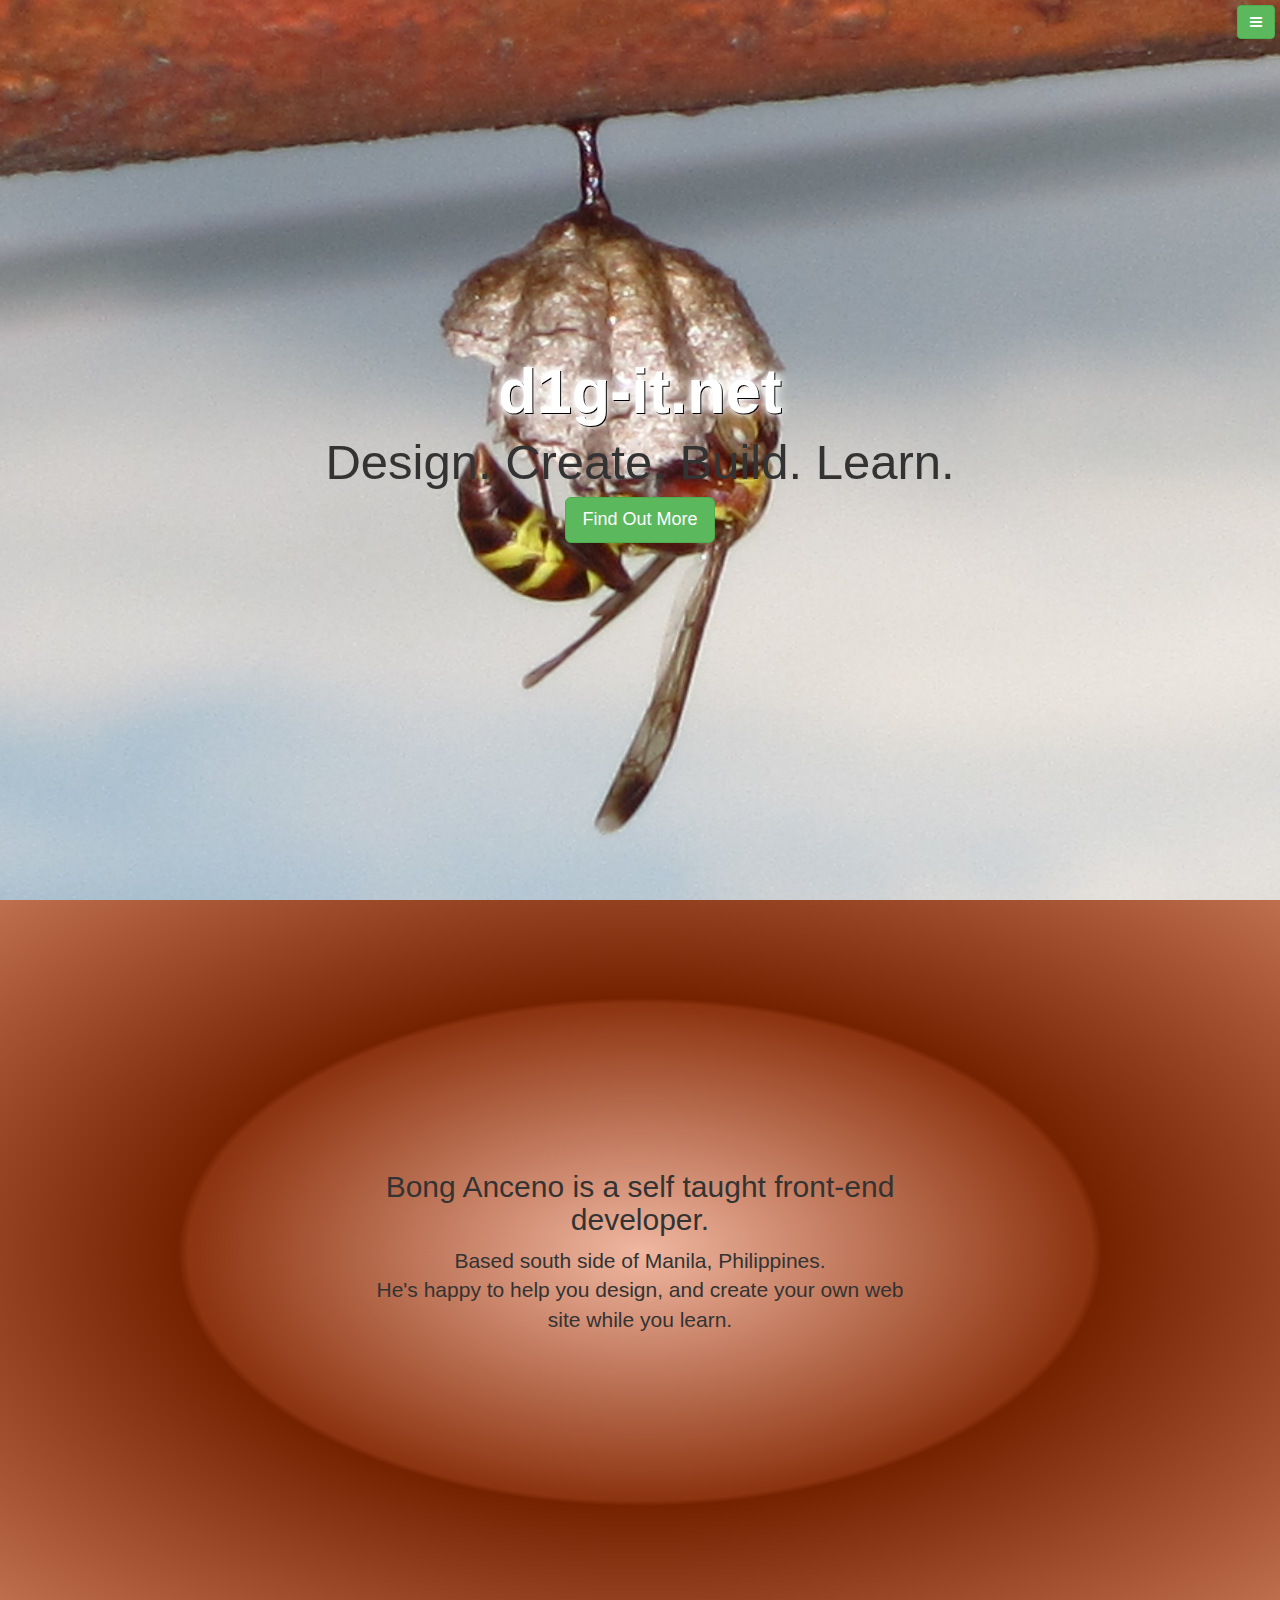
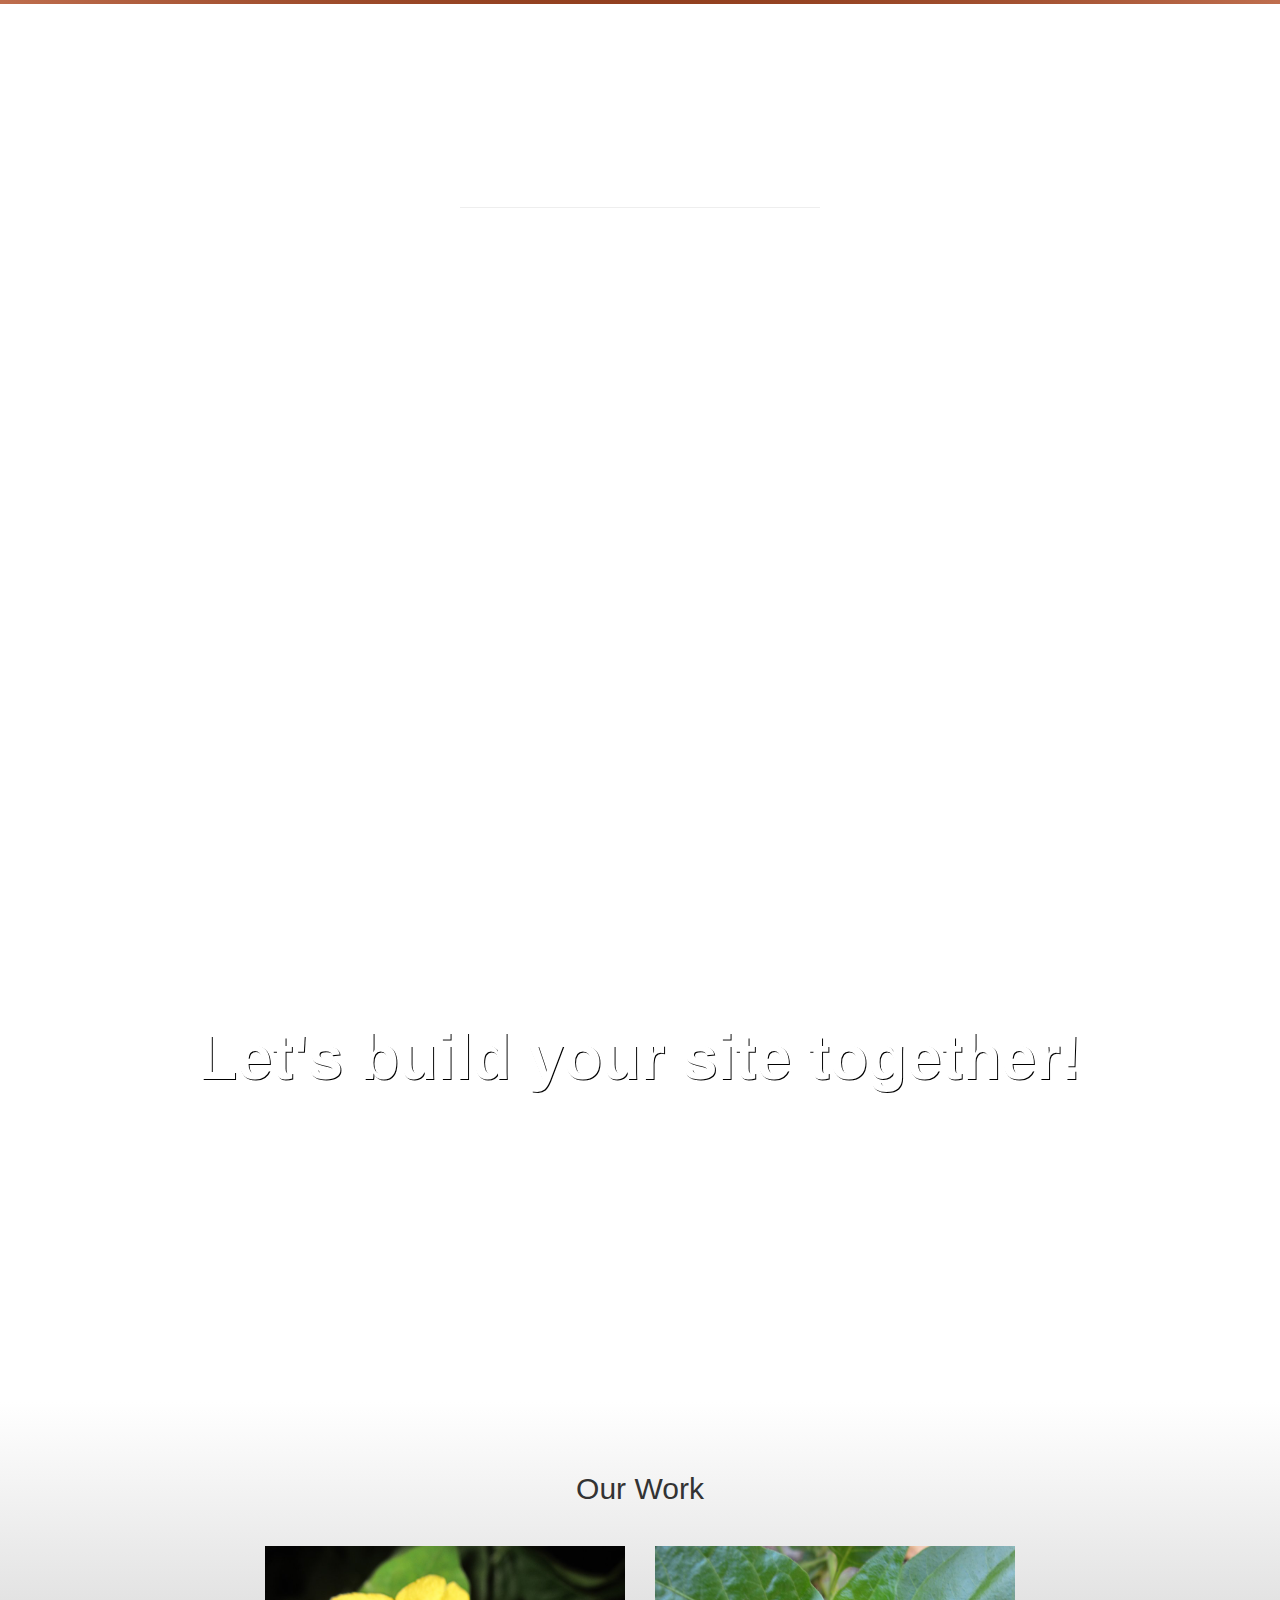
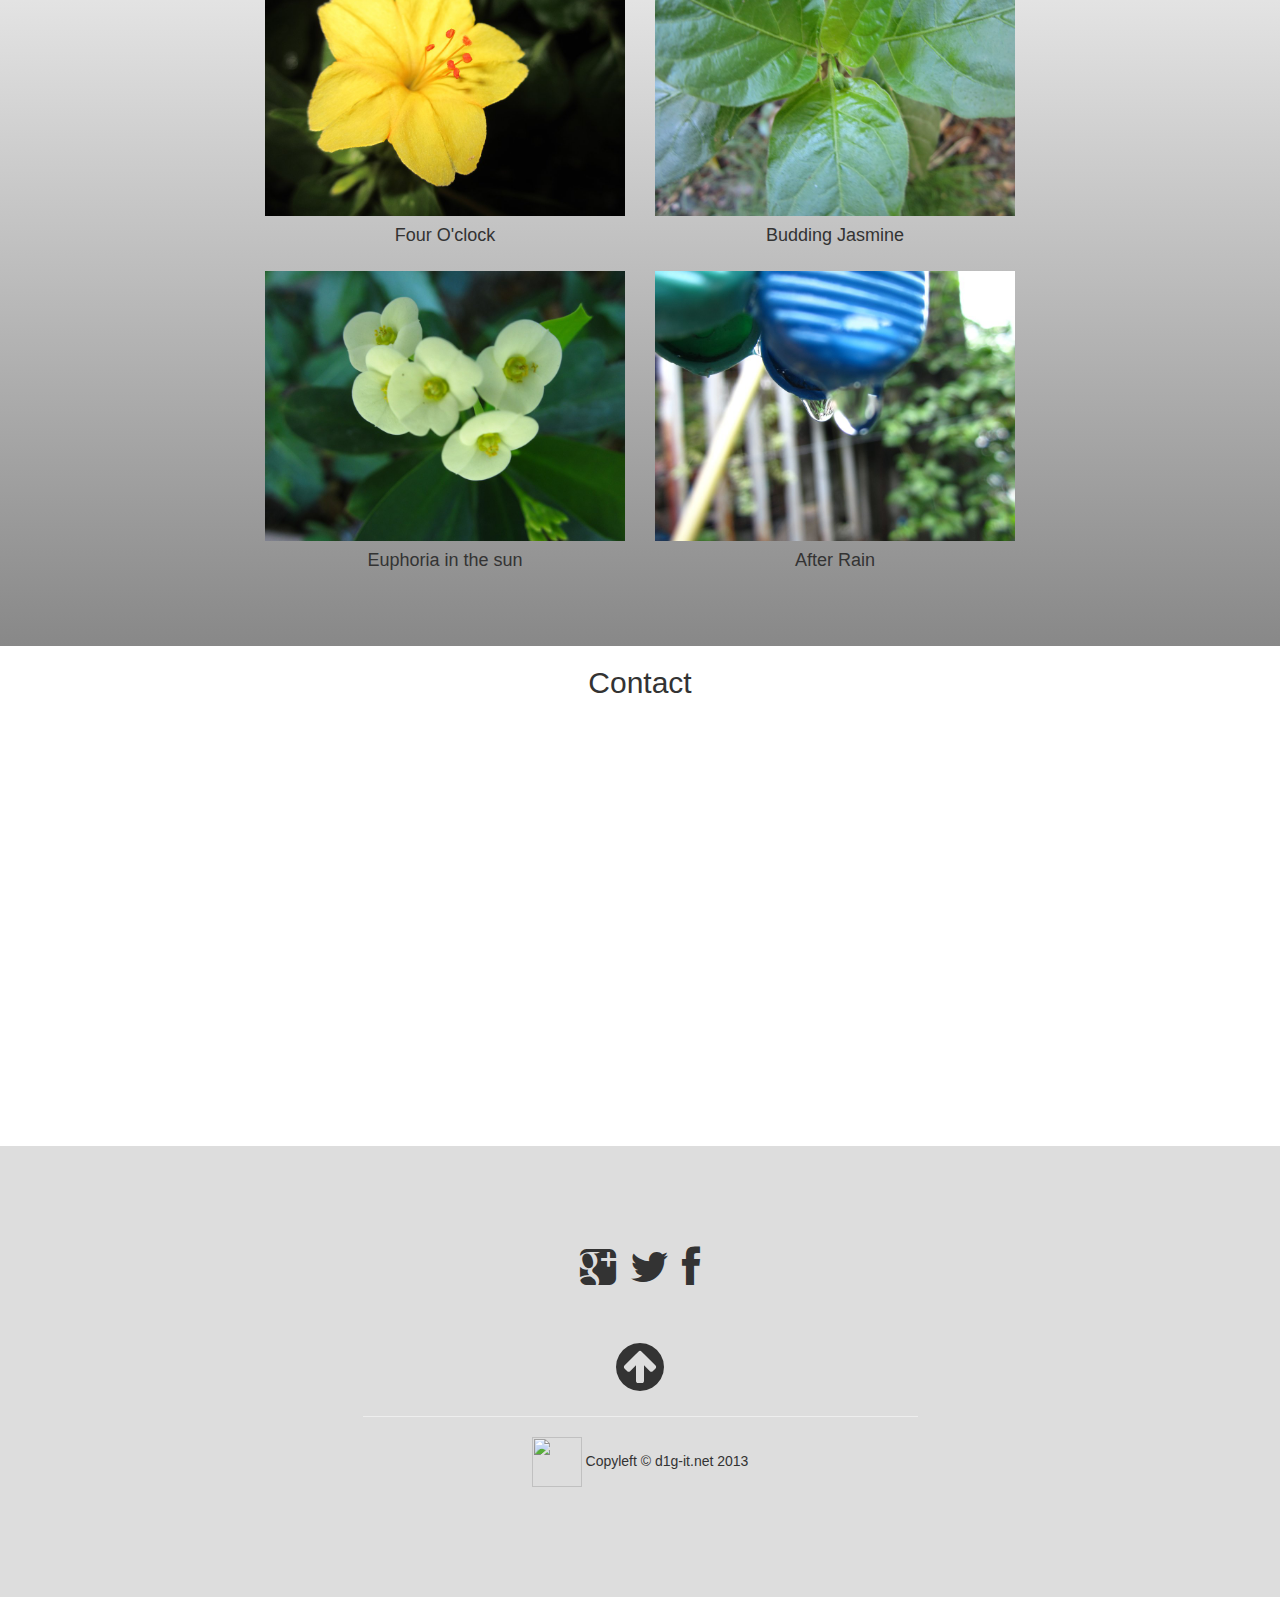
==== index.html @ 8561fbb3 "added file" ====
<!DOCTYPE html>
<html lang="en">
  
  <head>
    <meta charset="utf-8">
    <meta name="viewport" content="width=device-width, initial-scale=1.0">
    <meta name="description" content="A one-page website example">
    <meta name="author" content="Bong A">
    <title>d1g-it.net &#8226; Create your own Website</title>
    <!-- Bootstrap core CSS -->
    <link href="css/bootstrap.css" rel="stylesheet">
    <!-- Add custom CSS here -->
    <link href="css/custom.css" rel="stylesheet">
    <link href="font-awesome/css/font-awesome.min.css" rel="stylesheet">
  </head>
  
  <body>
    <!-- Side Menu -->
    <a id="menu-toggle" href="#" class="btn btn-success btn-md toggle">
      <i class="icon-reorder"></i>
    </a>
    <div id="sidebar-wrapper">
      <ul class="sidebar-nav">
        <a id="menu-close" href="#" class="btn btn-success btn-md pull-right toggle">
          <i class="icon-remove"></i>
        </a>
        <li class="sidebar-brand">
          <a href="index.html">d1g-it</a>
        </li>
        <li>
          <a href="#top">Home</a>
        </li>
        <li>
          <a href="#about">About</a>
        </li>
        <li>
          <a href="#services">Services</a>
        </li>
        <li>
          <a href="#portfolio">Portfolio</a>
        </li>
        <li>
          <a href="#contact">Contact</a>
        </li>
      </ul>
    </div>
    <!-- /Side Menu -->
    <!-- Full Page Image Header Area -->
    <div id="top" class="header">
      <div class="vert-text">
        <h1>d1g-it.net</h1>
        <!--<h2>Welcomes you!!!</h2>-->
        <p>Design. Create. Build. Learn.</p>
        <a href="#about" class="btn btn-success btn-lg">Find Out More</a>
      </div>
    </div>
    <!-- /Full Page Image Header Area -->
    <!-- Intro -->
    <div id="about" class="intro">
      <div class="container">
        <div class="row">
          <div class="col-md-6 col-md-offset-3 text-center">
            <h2>Bong Anceno is a self taught front-end developer.</h2>
            <p class="lead">Based south side of Manila, Philippines.<br>
            He's happy to help you design, and create your own web site while you learn.</p>
          </div>
        </div>
      </div>
    </div>
    <!-- /Intro -->
    <!-- Services -->
    <div id="services" class="services">
      <div class="container">
        <div class="row">
          <div class="col-md-4 col-md-offset-4 text-center">
            <h2>Our Services</h2>
            <hr>
          </div>
        </div>
        <div class="row">
          <div class="col-md-2 col-md-offset-2 text-center">
            <div class="service-item">
              <i class="service-icon icon-fighter-jet"></i>
              <h4>Web Design</h4>
              <p>Sed ut perspiciatis unde omnis iste natus error sit voluptatem accusantium doloremque laudantium, quasi architecto beatae vitae dicta sunt explicabo!</p>
            </div>
          </div>
          <div class="col-md-2 text-center">
            <div class="service-item">
              <i class="service-icon icon-magnet"></i>
              <h4>Graphics Design</h4>
              <p>Nemo enim ipsam voluptatem quia voluptas sit aspernatur aut odit aut fugit, sed quia consequuntur magni dolores eos qui ratione?</p>
            </div>
          </div>
          <div class="col-md-2 text-center">
            <div class="service-item">
              <i class="service-icon icon-shield"></i>
              <h4>HTML, CSS, JavaScript</h4>
              <p>Ut enim ad minima veniam, quis nostrum exercitationem ullam corporis suscipit laboriosam, nisi ut aliquid ex ea commodi consequatur?</p>
            </div>
          </div>
          <div class="col-md-2 text-center">
            <div class="service-item">
              <i class="service-icon icon-pencil"></i>
              <h4>CMS Support</h4>
              <p>At vero eos et accusamus et iusto odio dignissimos ducimus qui blanditiis praesentium voluptatum deleniti atque corrupti occaecati cupiditate non!</p>
            </div>
          </div>
        </div>
      </div>
    </div>
    <!-- /Services -->
    <!-- Callout -->
    <div class="callout">
      <div class="vert-text">
        <h1>Let's build your site together!</h1>
      </div>
    </div>
    <!-- /Callout -->
    <!-- Portfolio -->
    <div id="portfolio" class="portfolio">
      <div class="container">
        <div class="row">
          <div class="col-md-4 col-md-offset-4 text-center">
            <h2>Our Work</h2>
            <hr>
          </div>
        </div>
        <div class="row">
          <div class="col-md-4 col-md-offset-2 text-center">
            <div class="portfolio-item">
              <a href="#">
                <img class="img-portfolio img-responsive" src="img/portfolio-1.jpg">
              </a>
              <h4>Four O'clock</h4>
            </div>
          </div>
          <div class="col-md-4 text-center">
            <div class="portfolio-item">
              <a href="#">
                <img class="img-portfolio img-responsive" src="img/portfolio-2.jpg">
              </a>
              <h4>Budding Jasmine</h4>
            </div>
          </div>
        </div>
        <div class="row">
          <div class="col-md-4 col-md-offset-2 text-center">
            <div class="portfolio-item">
              <a href="#">
                <img class="img-portfolio img-responsive" src="img/portfolio-3.jpg">
              </a>
              <h4>Euphoria in the sun</h4>
            </div>
          </div>
          <div class="col-md-4 text-center">
            <div class="portfolio-item">
              <a href="#">
                <img class="img-portfolio img-responsive" src="img/portfolio-4.jpg">
              </a>
              <h4>After Rain</h4>
            </div>
          </div>
        </div>
      </div>
    </div>
    <!-- /Portfolio -->
    <!-- Call to Action -->
    <!--<div class="call-to-action">
      <div class="container">
        <div class="row">
          <div class="col-md-6 col-md-offset-3 text-center">
            <h3>The buttons below are impossible to resist.</h3>
            <a href="#" class="btn btn-lg btn-default">Click Me!</a>
            <a href="#" class="btn btn-lg btn-primary">Look at Me!</a>
          </div>
        </div>
      </div>
    </div>-->
    <!-- /Call to Action -->
    <!-- Map -->
    <div id="contact" class="map">
      <div class="row">
          <div class="col-md-4 col-md-offset-4 text-center">
            <h2>Contact</h2>
<!--            <hr>-->
          </div>
        </div>
      <iframe width="100%" height="100%" frameborder="0" scrolling="no" marginheight="0" marginwidth="0" src="https://www.google.com/maps?f=q&amp;source=s_q&amp;hl=en&amp;geocode=&amp;q=Deoxynet+Computer+Services,+Gen+Gregorio+Del+Pilar+Street,+Muntinlupa+City,+%D0%A4%D0%B8%D0%BB%D0%B8%D0%BF%D0%BF%D0%B8%D0%BD%D1%8B&amp;aq=0&amp;oq=deoxyn&amp;sll=14.407765,121.042081&amp;sspn=0.049712,0.055189&amp;doflg=ptk&amp;ie=UTF8&amp;hq=Deoxynet+Computer+Services,&amp;hnear=Gen+Gregorio+Del+Pilar+St,+Muntinlupa+City,+Metro+Manila,+Philippines&amp;t=m&amp;cid=581380711940334079&amp;ll=14.40542,121.042256&amp;spn=0.019952,0.027466&amp;z=15&amp;iwloc=A&amp;output=embed"></iframe>
      <br />
      <small>
        <!--<a href="https://www.google.com/maps?f=q&amp;source=embed&amp;hl=en&amp;geocode=&amp;q=Deoxynet+Computer+Services,+Gen+Gregorio+Del+Pilar+Street,+Muntinlupa+City,+%D0%A4%D0%B8%D0%BB%D0%B8%D0%BF%D0%BF%D0%B8%D0%BD%D1%8B&amp;aq=0&amp;oq=deoxyn&amp;sll=14.407765,121.042081&amp;sspn=0.049712,0.055189&amp;doflg=ptk&amp;ie=UTF8&amp;hq=Deoxynet+Computer+Services,&amp;hnear=Gen+Gregorio+Del+Pilar+St,+Muntinlupa+City,+Metro+Manila,+Philippines&amp;t=m&amp;cid=581380711940334079&amp;ll=14.40542,121.042256&amp;spn=0.019952,0.027466&amp;z=15&amp;iwloc=A"></a>-->
      </small>
    </div>
    <!-- /Map -->
    <!-- Footer -->
    <footer>
      <div class="container">
        <div class="row">
          <div class="col-md-6 col-md-offset-3 text-center">
            <ul class="list-inline">
              <li>
                <i class="icon-google-plus-sign scroll icon-3x"></i>
                
              </li>
              <li>
                <i class="icon-twitter scroll icon-3x"></i>
              </li>
              <li>
                <i class="icon-facebook scroll icon-3x"></i>
              </li>
            </ul>
            <div class="top-scroll">
              <a href="#top">
                <i class="icon-circle-arrow-up scroll icon-4x"></i>
              </a>
            </div>
            <hr>
            <p>
              <span id="qr"></span> Copyleft &copy; d1g-it.net 2013</p>
          </div>
        </div>
      </div>
    </footer>
    <!-- /Footer -->
    <!-- Bootstrap core JavaScript -->
    <!-- Placed at the end of the document so the pages load faster -->
    <script src="js/jquery.js"></script>
    <script src="js/bootstrap.js"></script>
    <!-- Custom JavaScript for the Side Menu and Smooth Scrolling - Put in a custom JavaScript file to clean this up -->
    <script>
      $("#menu-close").click(function(e) {
        e.preventDefault();
        $("#sidebar-wrapper").toggleClass("active");
      });
    </script>
    <script>
      $("#menu-toggle").click(function(e) {
        e.preventDefault();
        $("#sidebar-wrapper").toggleClass("active");
      });
    </script>
    <script>
      $(function() {
        $('a[href*=#]:not([href=#])').click(function() {
          if (location.pathname.replace(/^\//, '') == this.pathname.replace(/^\//, '') || location.hostname == this.hostname) {

            var target = $(this.hash);
            target = target.length ? target : $('[name=' + this.hash.slice(1) + ']');
            if (target.length) {
              $('html,body').animate({
                scrollTop: target.offset().top
              }, 1000);
              return false;
            }
          }
        });
      });
    </script>
    <!-- Generate QR Code using Google Chart tools -->
    <script>
      $(function() {
        var current_url = 'http://' + document.domain + window.location.pathname,
          qrData = encodeURIComponent(current_url),
          gChart = 'https://chart.googleapis.com/chart?chs=150x150&cht=qr&choe=UTF-8&chld=L|1&chl=' + qrData;

        $('#qr').html('<img src="' + gChart + '" height="50" width="50" />');
      });
    </script>
  </body>

</html>
---- css/custom.css ----
/* Global Styles */

html,
body {
  height: 100%;
  width: 100%;
}

.vert-text {
  display: table-cell;
  vertical-align: middle;
  text-align: center;
}

.vert-text h1 {
  padding: 0;
  margin: 0;
  font-size: 4.5em;
  font-weight: 700;
  color: #ffffff;
  text-shadow: 1px 1px 0 #000,
               0 0 0.1em white,
               0 0 0.2em white;
}

.vert-text p {
  padding: 0;
  margin: 0;
  font-size: 3.5em;
  font-weight: 500;
}

/* Side Menu */

#sidebar-wrapper {
  /*margin-right: -250px;*/
  margin-right: -200px;
  right: 0;
  /*width: 250px;*/
  width: 200px;
  background: rgba(13, 53, 0, .8);
  /*opacity: .8;*/
  position: fixed;
  height: 100%;
  overflow-y: auto;
  z-index: 1000;
  -webkit-transition: all 0.4s ease 0s;
     -moz-transition: all 0.4s ease 0s;
      -ms-transition: all 0.4s ease 0s;
       -o-transition: all 0.4s ease 0s;
          transition: all 0.4s ease 0s;
}

.sidebar-nav {
  position: absolute;
  top: 0;
  /*width: 250px;*/
  width: 200px;
  list-style: none;
  margin: 0;
  padding: 0;
}

.sidebar-nav li {
  line-height: 40px;
  text-indent: 20px;
}

.sidebar-nav li a {
  color: #5cb85c;
  display: block;
  text-decoration: none;
}

.sidebar-nav li a:hover {
  color: #fff;
  background: rgba(255,255,255,0.2);
  text-decoration: none;
}

.sidebar-nav li a:active,
.sidebar-nav li a:focus {
  text-decoration: none;
}

.sidebar-nav > .sidebar-brand {
  height: 55px;
  line-height: 55px;
  font-size: 18px;
}

.sidebar-nav > .sidebar-brand a {
  color: #999999;
}

.sidebar-nav > .sidebar-brand a:hover {
  color: #fff;
  background: none;
}

#menu-toggle {
  top: 0;
  right: 0;
  position: fixed;
  z-index: 1;
}

#sidebar-wrapper.active {
  /*right: 250px;
  width: 250px;*/
  right: 200px;
  width: 200px;
  -webkit-transition: all 0.4s ease 0s;
     -moz-transition: all 0.4s ease 0s;
      -ms-transition: all 0.4s ease 0s;
       -o-transition: all 0.4s ease 0s;
          transition: all 0.4s ease 0s;
}

.toggle {
  margin: 5px 5px 0 0;
}

/* Full Page Image Header Area */

.header {
  display: table;
  height: 100%;
  width: 100%;
  position: relative;
  background: url(../img/header01.jpg) no-repeat center center fixed; 
  -webkit-background-size: cover;
     -moz-background-size: cover;
       -o-background-size: cover;
          background-size: cover;
}

/* Intro */

.intro {
  padding: 250px 0;
  /*background: url(../img/bg.jpg) no-repeat center center fixed; */
 background: radial-gradient(ellipse at center, #f0b7a1 0%,#8c3310 50%,#752201 51%,#bf6e4e 100%);
  -webkit-background-size: cover;
     -moz-background-size: cover;
       -o-background-size: cover;
          background-size: cover;
}

/* Services */

.services {
  padding: 130px 0;
  color: #ffffff;
  background: url(../img/bg.jpg) no-repeat center center fixed; 
  -webkit-background-size: cover;
     -moz-background-size: cover;
       -o-background-size: cover;
          background-size: cover;
}

.service-item {
  margin-bottom: 15px;
}

i.service-icon {
  border: 3px solid #ffffff;
  border-radius: 50%;
  display: inline-block;
  font-size: 56px;
  width: 140px;
  height: 140px;
  line-height: 136px;
  vertical-align: middle; 
  text-align: center;
}

/* Callout */

.callout {
  padding: 310px 0;
  color: #ffffff;
  display: table;
  height: 400px;
  /*height: 100%*/
  width: 100%;
  background: url(../img/callout.jpg) no-repeat center center fixed; 
  -webkit-background-size: cover;
  -moz-background-size: cover;
  -o-background-size: cover;
  background-size: cover;
}

  /* Portfolio */

.portfolio {
  padding: 50px 0;
  background: linear-gradient(180deg, #fff, #888);
}

.portfolio-item {
  margin-bottom: 25px;
}

.img-portfolio {
  margin: 0 auto;
}


/* Call to Action */

.call-to-action {
  color: #ffffff;
  background: #0a5175;
  padding: 50px 0;
}

.call-to-action .btn {
  margin: 10px;
}

/* Map */

.map {
  height: 500px;
}

/* Footer */

footer {
  padding: 100px 0;
  background: #ddd;
}

.top-scroll {
  margin-top: 50px;
}

.top-scroll a {
  text-decoration: none;
  color: inherit;
}

i.scroll {
  color: #333333;
}

i.scroll:hover {
  color: #5cb85c;
}
/* Responsive */

@media (max-width: 768px) {
	
  .header {
	background: url(../img/header01.jpg) no-repeat center center scroll; 
  }
  
  .intro {
  background: radial-gradient(ellipse at center, #f0b7a1 0%,#8c3310 50%,#752201 51%,#bf6e4e 100%);
  }
  
  .vert-text p {
    font-size: 2.5em;
  }

  .callout {
	background: url(../img/callout.jpg) no-repeat center center fixed; 
  }

  .map {
	height: 75%;
  }

}
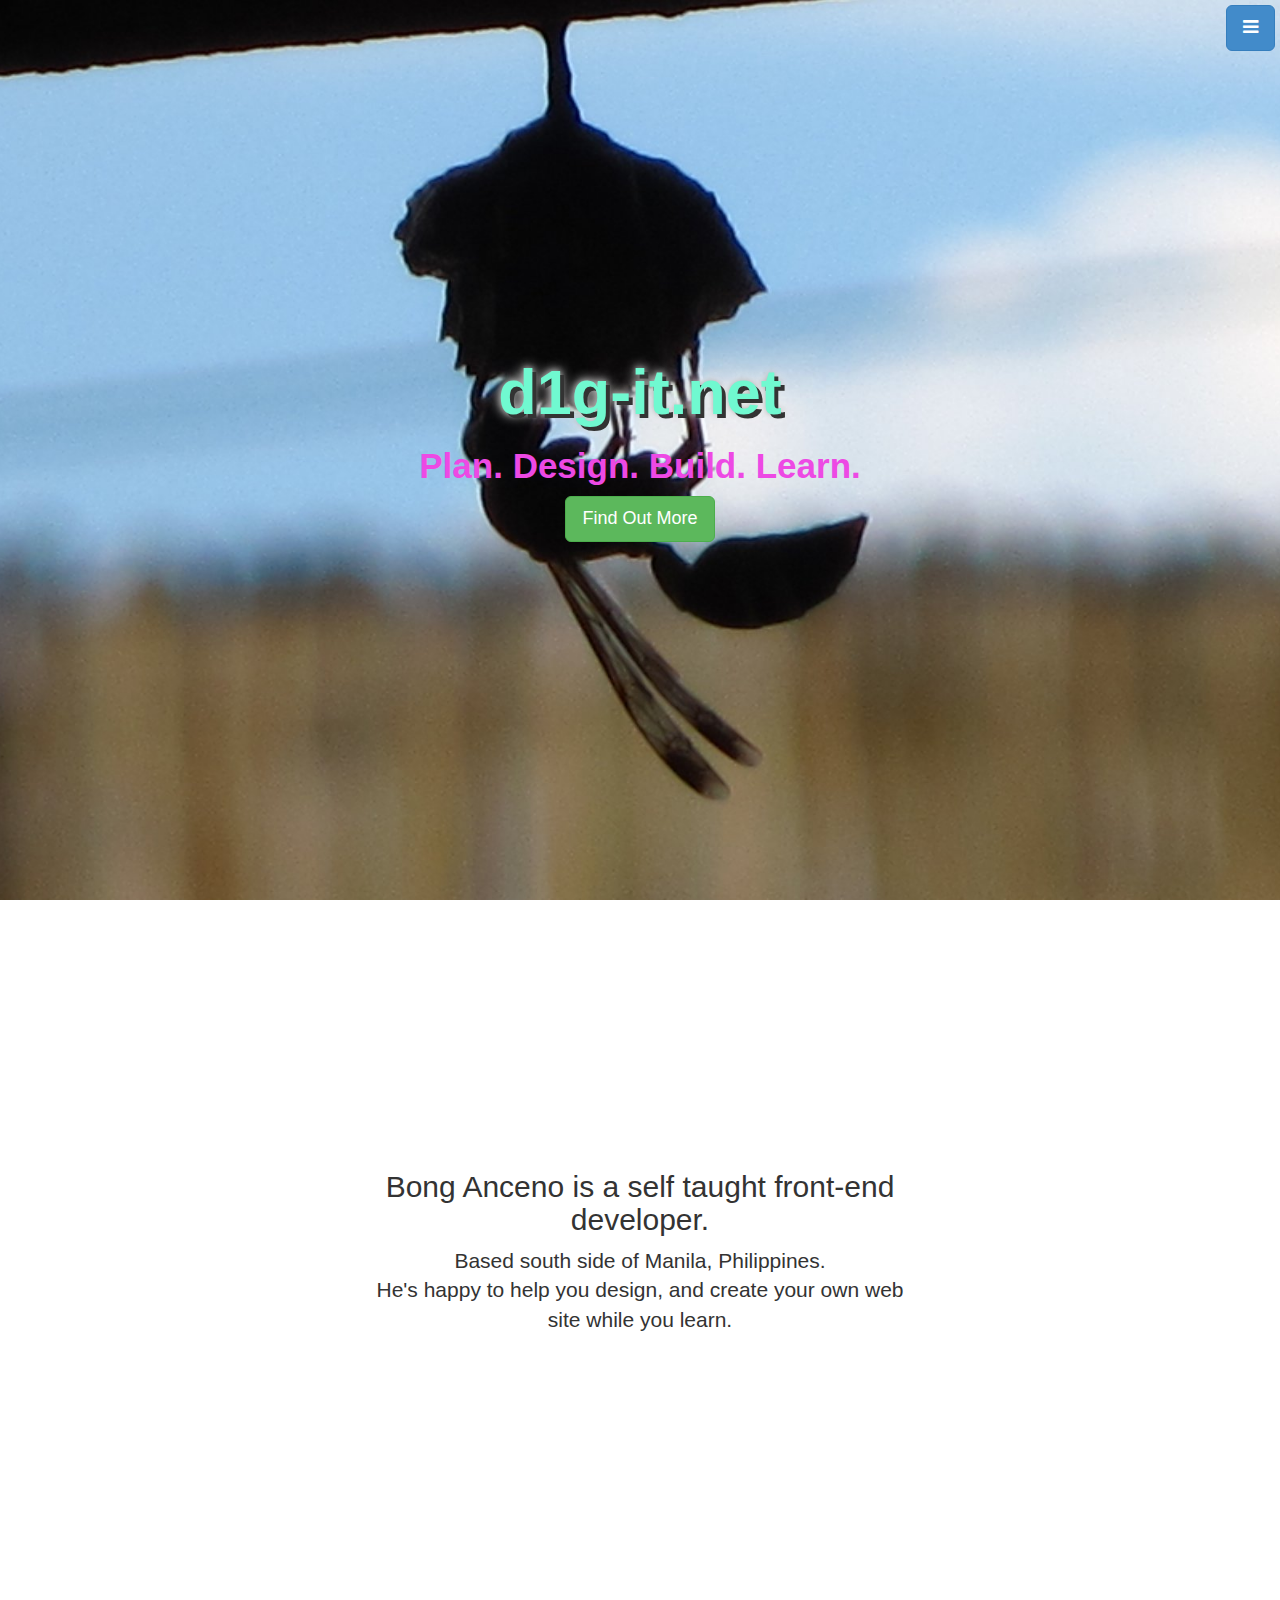
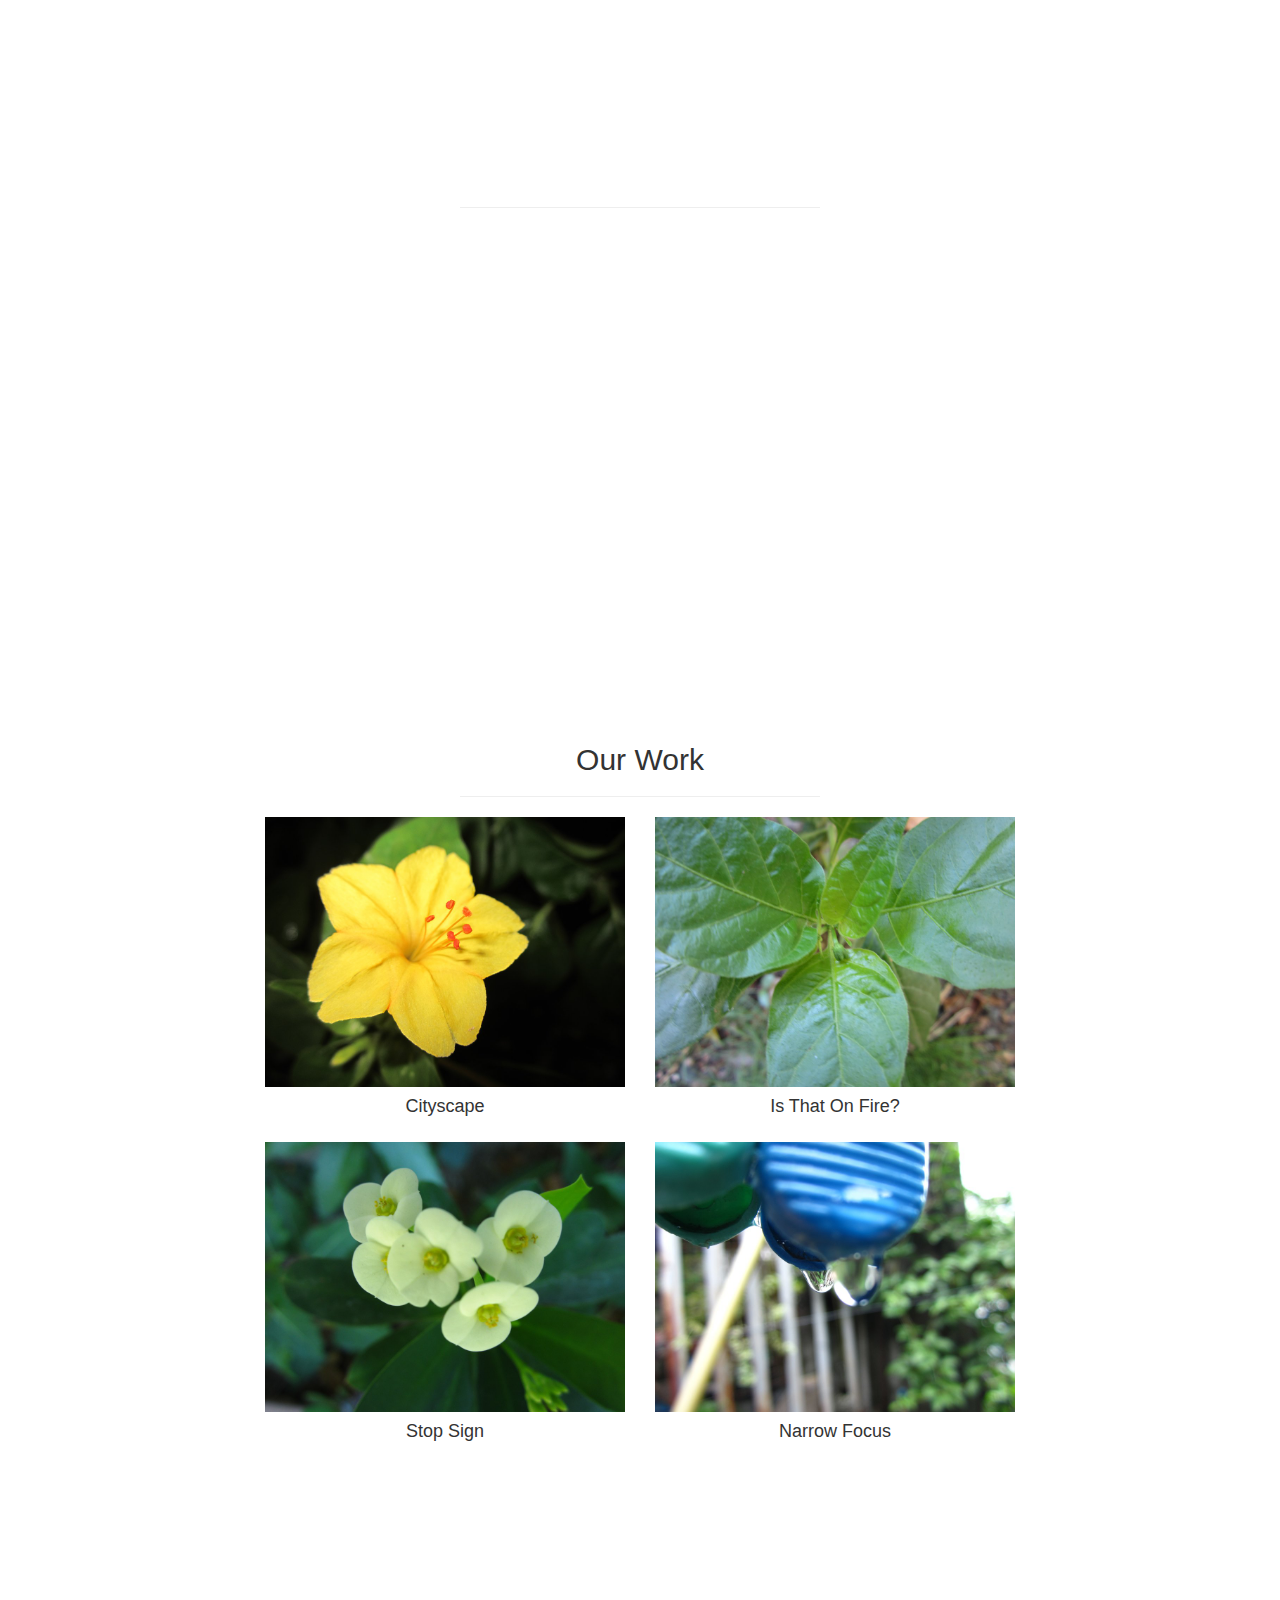
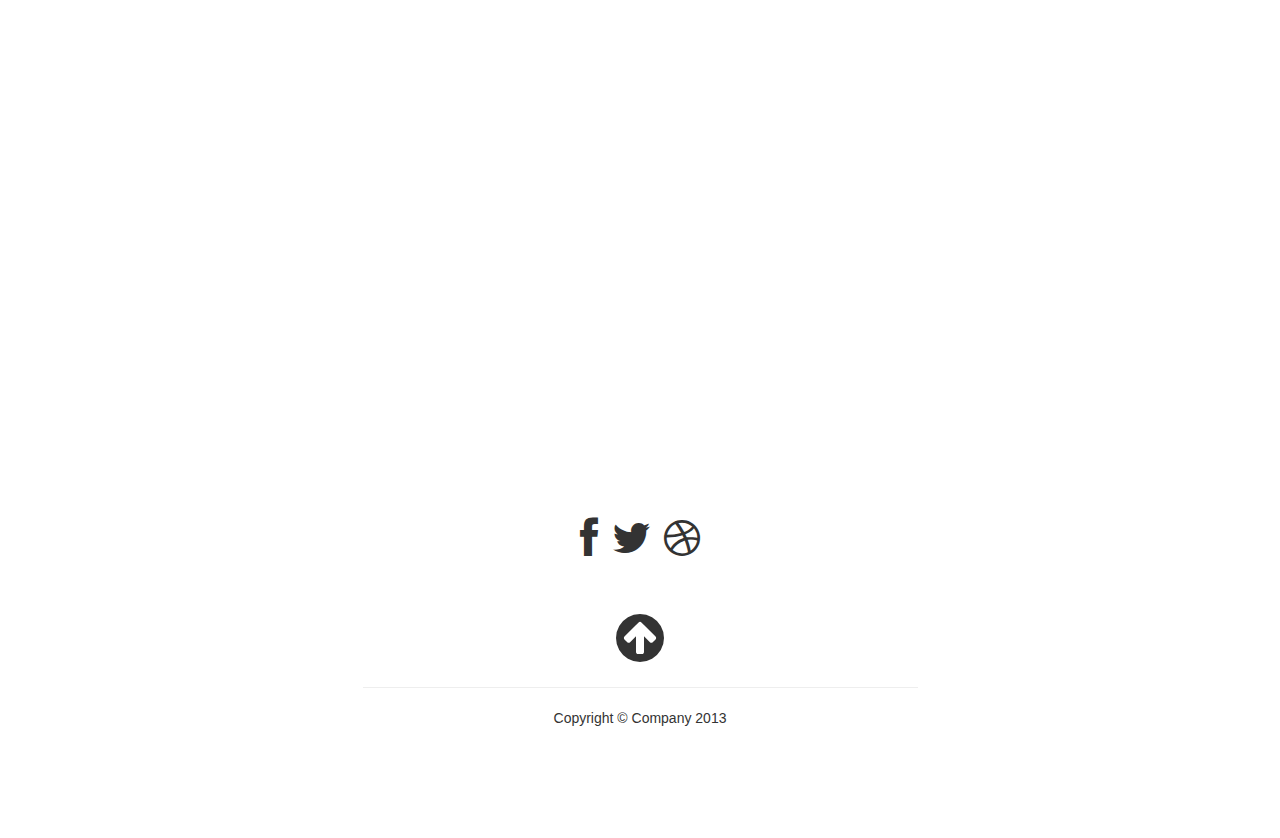
==== commit a2669d99: "added style.css" ====
--- a/index.html
+++ b/index.html
@@ -4,28 +4,28 @@
   <head>
     <meta charset="utf-8">
     <meta name="viewport" content="width=device-width, initial-scale=1.0">
-    <meta name="description" content="A one-page website example">
-    <meta name="author" content="Bong A">
-    <title>d1g-it.net &#8226; Create your own Website</title>
+    <meta name="description" content="">
+    <meta name="author" content="">
+    <title>d1g-it.net &#9679; Build your own website.</title>
     <!-- Bootstrap core CSS -->
     <link href="css/bootstrap.css" rel="stylesheet">
     <!-- Add custom CSS here -->
-    <link href="css/custom.css" rel="stylesheet">
+    <link href="css/style.css" rel="stylesheet">
     <link href="font-awesome/css/font-awesome.min.css" rel="stylesheet">
   </head>
   
   <body>
     <!-- Side Menu -->
-    <a id="menu-toggle" href="#" class="btn btn-success btn-md toggle">
+    <a id="menu-toggle" href="#" class="btn btn-primary btn-lg toggle">
       <i class="icon-reorder"></i>
     </a>
     <div id="sidebar-wrapper">
       <ul class="sidebar-nav">
-        <a id="menu-close" href="#" class="btn btn-success btn-md pull-right toggle">
+        <a id="menu-close" href="#" class="btn btn-default btn-lg pull-right toggle">
           <i class="icon-remove"></i>
         </a>
         <li class="sidebar-brand">
-          <a href="index.html">d1g-it</a>
+          <a href="http://d1g-it.com">d1g-it.net</a>
         </li>
         <li>
           <a href="#top">Home</a>
@@ -49,8 +49,9 @@
     <div id="top" class="header">
       <div class="vert-text">
         <h1>d1g-it.net</h1>
-        <!--<h2>Welcomes you!!!</h2>-->
-        <p>Design. Create. Build. Learn.</p>
+        <h2>
+          <strong>Plan. Design. Build. Learn.</strong>
+        </h2>
         <a href="#about" class="btn btn-success btn-lg">Find Out More</a>
       </div>
     </div>
@@ -61,8 +62,8 @@
         <div class="row">
           <div class="col-md-6 col-md-offset-3 text-center">
             <h2>Bong Anceno is a self taught front-end developer.</h2>
-            <p class="lead">Based south side of Manila, Philippines.<br>
-            He's happy to help you design, and create your own web site while you learn.</p>
+            <p class="lead">Based south side of Manila, Philippines.
+              <br>He's happy to help you design, and create your own web site while you learn.</p>
           </div>
         </div>
       </div>
@@ -80,30 +81,30 @@
         <div class="row">
           <div class="col-md-2 col-md-offset-2 text-center">
             <div class="service-item">
-              <i class="service-icon icon-fighter-jet"></i>
-              <h4>Web Design</h4>
-              <p>Sed ut perspiciatis unde omnis iste natus error sit voluptatem accusantium doloremque laudantium, quasi architecto beatae vitae dicta sunt explicabo!</p>
+              <i class="service-icon icon-rocket"></i>
+              <h4>Spacecraft Repair</h4>
+              <p>Did your navigation system shut down in the middle of that asteroid field? We can repair any dings and scrapes to your spacecraft!</p>
             </div>
           </div>
           <div class="col-md-2 text-center">
             <div class="service-item">
               <i class="service-icon icon-magnet"></i>
-              <h4>Graphics Design</h4>
-              <p>Nemo enim ipsam voluptatem quia voluptas sit aspernatur aut odit aut fugit, sed quia consequuntur magni dolores eos qui ratione?</p>
+              <h4>Problem Solving</h4>
+              <p>Need to know how magnets work? Our problem solving solutions team can help you identify problems and conduct exploratory research.</p>
             </div>
           </div>
           <div class="col-md-2 text-center">
             <div class="service-item">
               <i class="service-icon icon-shield"></i>
-              <h4>HTML, CSS, JavaScript</h4>
-              <p>Ut enim ad minima veniam, quis nostrum exercitationem ullam corporis suscipit laboriosam, nisi ut aliquid ex ea commodi consequatur?</p>
+              <h4>Blacksmithing</h4>
+              <p>Planning a time travel trip to the middle ages? Preserve the space time continuum by blending in with period accurate armor and weapons.</p>
             </div>
           </div>
           <div class="col-md-2 text-center">
             <div class="service-item">
               <i class="service-icon icon-pencil"></i>
-              <h4>CMS Support</h4>
-              <p>At vero eos et accusamus et iusto odio dignissimos ducimus qui blanditiis praesentium voluptatum deleniti atque corrupti occaecati cupiditate non!</p>
+              <h4>Pencil Sharpening</h4>
+              <p>We've been voted the best pencil sharpening service for 10 consecutive years. If you have a pencil that feels dull, we'll get it sharp!</p>
             </div>
           </div>
         </div>
@@ -111,11 +112,11 @@
     </div>
     <!-- /Services -->
     <!-- Callout -->
-    <div class="callout">
+    <!-- <div class="callout">
       <div class="vert-text">
-        <h1>Let's build your site together!</h1>
-      </div>
-    </div>
+        <h1>A Dramatic Text Area</h1>
+      </div>
+    </div>-->
     <!-- /Callout -->
     <!-- Portfolio -->
     <div id="portfolio" class="portfolio">
@@ -132,7 +133,7 @@
               <a href="#">
                 <img class="img-portfolio img-responsive" src="img/portfolio-1.jpg">
               </a>
-              <h4>Four O'clock</h4>
+              <h4>Cityscape</h4>
             </div>
           </div>
           <div class="col-md-4 text-center">
@@ -140,7 +141,7 @@
               <a href="#">
                 <img class="img-portfolio img-responsive" src="img/portfolio-2.jpg">
               </a>
-              <h4>Budding Jasmine</h4>
+              <h4>Is That On Fire?</h4>
             </div>
           </div>
         </div>
@@ -150,7 +151,7 @@
               <a href="#">
                 <img class="img-portfolio img-responsive" src="img/portfolio-3.jpg">
               </a>
-              <h4>Euphoria in the sun</h4>
+              <h4>Stop Sign</h4>
             </div>
           </div>
           <div class="col-md-4 text-center">
@@ -158,7 +159,7 @@
               <a href="#">
                 <img class="img-portfolio img-responsive" src="img/portfolio-4.jpg">
               </a>
-              <h4>After Rain</h4>
+              <h4>Narrow Focus</h4>
             </div>
           </div>
         </div>
@@ -180,17 +181,7 @@
     <!-- /Call to Action -->
     <!-- Map -->
     <div id="contact" class="map">
-      <div class="row">
-          <div class="col-md-4 col-md-offset-4 text-center">
-            <h2>Contact</h2>
-<!--            <hr>-->
-          </div>
-        </div>
       <iframe width="100%" height="100%" frameborder="0" scrolling="no" marginheight="0" marginwidth="0" src="https://www.google.com/maps?f=q&amp;source=s_q&amp;hl=en&amp;geocode=&amp;q=Deoxynet+Computer+Services,+Gen+Gregorio+Del+Pilar+Street,+Muntinlupa+City,+%D0%A4%D0%B8%D0%BB%D0%B8%D0%BF%D0%BF%D0%B8%D0%BD%D1%8B&amp;aq=0&amp;oq=deoxyn&amp;sll=14.407765,121.042081&amp;sspn=0.049712,0.055189&amp;doflg=ptk&amp;ie=UTF8&amp;hq=Deoxynet+Computer+Services,&amp;hnear=Gen+Gregorio+Del+Pilar+St,+Muntinlupa+City,+Metro+Manila,+Philippines&amp;t=m&amp;cid=581380711940334079&amp;ll=14.40542,121.042256&amp;spn=0.019952,0.027466&amp;z=15&amp;iwloc=A&amp;output=embed"></iframe>
-      <br />
-      <small>
-        <!--<a href="https://www.google.com/maps?f=q&amp;source=embed&amp;hl=en&amp;geocode=&amp;q=Deoxynet+Computer+Services,+Gen+Gregorio+Del+Pilar+Street,+Muntinlupa+City,+%D0%A4%D0%B8%D0%BB%D0%B8%D0%BF%D0%BF%D0%B8%D0%BD%D1%8B&amp;aq=0&amp;oq=deoxyn&amp;sll=14.407765,121.042081&amp;sspn=0.049712,0.055189&amp;doflg=ptk&amp;ie=UTF8&amp;hq=Deoxynet+Computer+Services,&amp;hnear=Gen+Gregorio+Del+Pilar+St,+Muntinlupa+City,+Metro+Manila,+Philippines&amp;t=m&amp;cid=581380711940334079&amp;ll=14.40542,121.042256&amp;spn=0.019952,0.027466&amp;z=15&amp;iwloc=A"></a>-->
-      </small>
     </div>
     <!-- /Map -->
     <!-- Footer -->
@@ -200,14 +191,13 @@
           <div class="col-md-6 col-md-offset-3 text-center">
             <ul class="list-inline">
               <li>
-                <i class="icon-google-plus-sign scroll icon-3x"></i>
-                
+                <i class="icon-facebook icon-3x"></i>
               </li>
               <li>
-                <i class="icon-twitter scroll icon-3x"></i>
+                <i class="icon-twitter icon-3x"></i>
               </li>
               <li>
-                <i class="icon-facebook scroll icon-3x"></i>
+                <i class="icon-dribbble icon-3x"></i>
               </li>
             </ul>
             <div class="top-scroll">
@@ -216,8 +206,7 @@
               </a>
             </div>
             <hr>
-            <p>
-              <span id="qr"></span> Copyleft &copy; d1g-it.net 2013</p>
+            <p>Copyright &copy; Company 2013</p>
           </div>
         </div>
       </div>
@@ -257,16 +246,6 @@
         });
       });
     </script>
-    <!-- Generate QR Code using Google Chart tools -->
-    <script>
-      $(function() {
-        var current_url = 'http://' + document.domain + window.location.pathname,
-          qrData = encodeURIComponent(current_url),
-          gChart = 'https://chart.googleapis.com/chart?chs=150x150&cht=qr&choe=UTF-8&chld=L|1&chl=' + qrData;
-
-        $('#qr').html('<img src="' + gChart + '" height="50" width="50" />');
-      });
-    </script>
   </body>
 
 </html>--- a/css/style.css
+++ b/css/style.css
@@ -0,0 +1,250 @@
+/* Global Styles */
+
+html,
+body {
+  height: 100%;
+  width: 100%;
+}
+
+.vert-text {
+  display: table-cell;
+  vertical-align: middle;
+  text-align: center;
+}
+
+.vert-text h1 {
+  padding: 0;
+  margin: 0;
+  font-size: 4.5em;
+  font-weight: 700;
+  color: #70f9d0;
+  text-shadow: 4px 4px 0 #333,
+               0 0 0.1em #aaa,
+               0 0 0.2em #fff;
+}
+.vert-text h2 {
+  font-size: 2.5em;
+  font-weight: 700;
+  color: #ed49e4;
+}
+
+
+/* Side Menu */
+
+#sidebar-wrapper {
+  margin-right: -250px;
+  right: 0;
+  width: 250px;
+  background: #000;
+  position: fixed;
+  height: 100%;
+  overflow-y: auto;
+  z-index: 1000;
+  -webkit-transition: all 0.4s ease 0s;
+  -moz-transition: all 0.4s ease 0s;
+  -ms-transition: all 0.4s ease 0s;
+  -o-transition: all 0.4s ease 0s;
+  transition: all 0.4s ease 0s;
+}
+
+.sidebar-nav {
+  position: absolute;
+  top: 0;
+  width: 250px;
+  list-style: none;
+  margin: 0;
+  padding: 0;
+}
+
+.sidebar-nav li {
+  line-height: 40px;
+  text-indent: 20px;
+}
+
+.sidebar-nav li a {
+  color: #999999;
+  display: block;
+  text-decoration: none;
+}
+
+.sidebar-nav li a:hover {
+  color: #fff;
+  background: rgba(255,255,255,0.2);
+  text-decoration: none;
+}
+
+.sidebar-nav li a:active,
+.sidebar-nav li a:focus {
+  text-decoration: none;
+}
+
+.sidebar-nav > .sidebar-brand {
+  height: 55px;
+  line-height: 55px;
+  font-size: 18px;
+}
+
+.sidebar-nav > .sidebar-brand a {
+  color: #999999;
+}
+
+.sidebar-nav > .sidebar-brand a:hover {
+  color: #fff;
+  background: none;
+}
+
+#menu-toggle {
+  top: 0;
+  right: 0;
+  position: fixed;
+  z-index: 1;
+}
+
+#sidebar-wrapper.active {
+  right: 250px;
+  width: 250px;
+  -webkit-transition: all 0.4s ease 0s;
+  -moz-transition: all 0.4s ease 0s;
+  -ms-transition: all 0.4s ease 0s;
+  -o-transition: all 0.4s ease 0s;
+  transition: all 0.4s ease 0s;
+}
+
+.toggle {
+  margin: 5px 5px 0 0;
+}
+
+/* Full Page Image Header Area */
+
+.header {
+  display: table;
+  height: 100%;
+  width: 100%;
+  position: relative;
+  background: url(../img/bg.jpg) no-repeat center center fixed; 
+  -webkit-background-size: cover;
+  -moz-background-size: cover;
+  -o-background-size: cover;
+  background-size: cover;
+}
+
+/* Intro */
+
+.intro {
+  padding: 250px 0;
+}
+
+/* Services */
+
+.services {
+  color: #ffffff;
+  padding: 130px 0;
+  background: url(../img/header01.jpg) no-repeat center center fixed; 
+  -webkit-background-size: cover;
+     -moz-background-size: cover;
+       -o-background-size: cover;
+          background-size: cover;
+}
+
+.service-item {
+  margin-bottom: 15px;
+}
+
+i.service-icon {
+  border: 3px solid #ffffff;
+  border-radius: 50%;
+  display: inline-block;
+  font-size: 56px;
+  width: 140px;
+  height: 140px;
+  line-height: 136px;
+  vertical-align: middle; 
+  text-align: center;
+}
+
+/* Callout */
+
+.callout {
+  color: #ffffff;
+  display: table;
+  height: 400px;
+  width: 100%;
+  background: url(../img/callout.jpg) no-repeat center center fixed; 
+  -webkit-background-size: cover;
+  -moz-background-size: cover;
+  -o-background-size: cover;
+  background-size: cover;
+}
+
+/* Portfolio */
+
+.portfolio {
+  padding: 50px 0;
+}
+
+.portfolio-item {
+  margin-bottom: 25px;
+}
+
+.img-portfolio {
+  margin: 0 auto;
+}
+
+
+/* Call to Action */
+
+.call-to-action {
+  color: #ffffff;
+  background: #0a5175;
+  padding: 50px 0;
+}
+
+.call-to-action .btn {
+  margin: 10px;
+}
+
+/* Map */
+
+.map {
+  height: 500px;
+}
+
+/* Footer */
+
+footer {
+  padding: 100px 0;
+}
+
+.top-scroll {
+  margin-top: 50px;
+}
+
+.top-scroll a {
+  text-decoration: none;
+  color: inherit;
+}
+
+i.scroll {
+  color: #333333;
+}
+
+i.scroll:hover {
+  color: #0a5175;
+}
+/* Responsive */
+
+@media (max-width: 768px) {
+	
+  .header {
+	background: url(../img/bg.jpg) no-repeat center center scroll; 
+  }
+
+  .callout {
+	background: url(../img/callout.jpg) no-repeat center center scroll; 
+  }
+
+  .map {
+	height: 75%;
+  }
+
+}
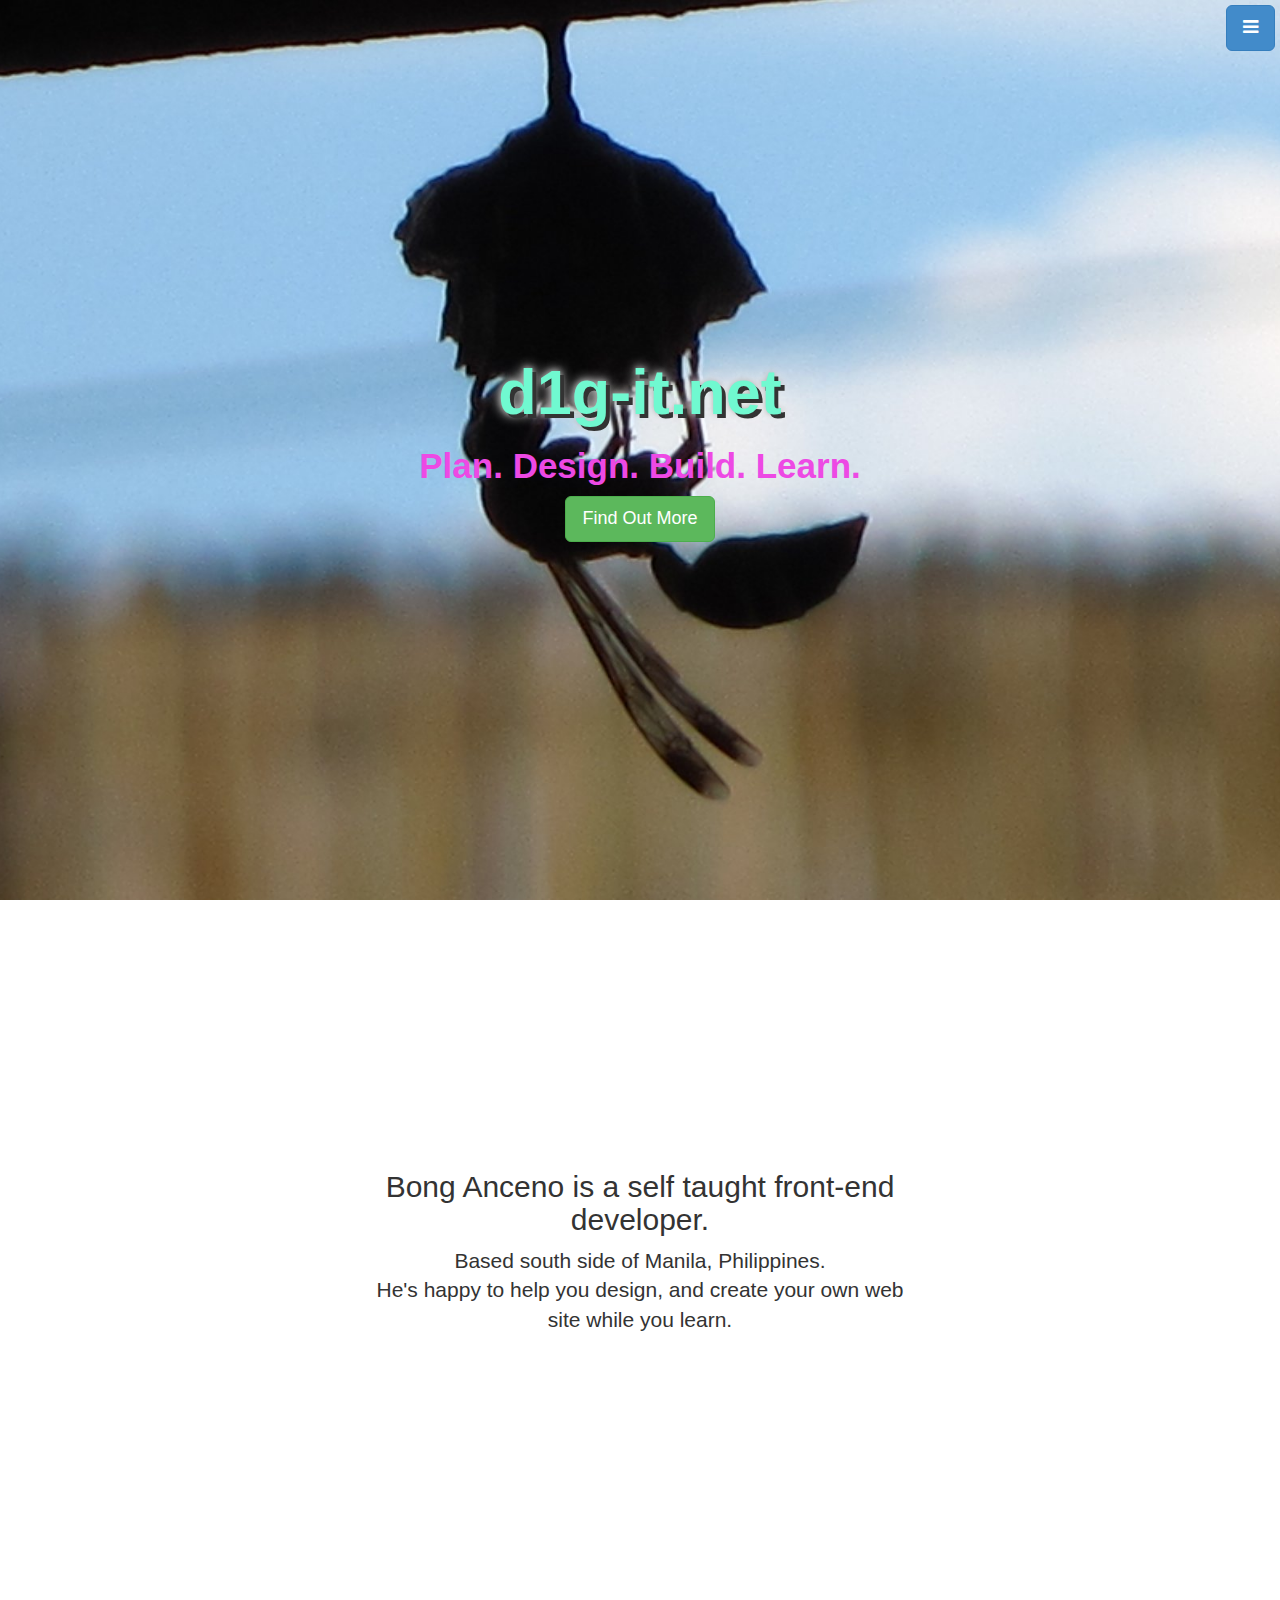
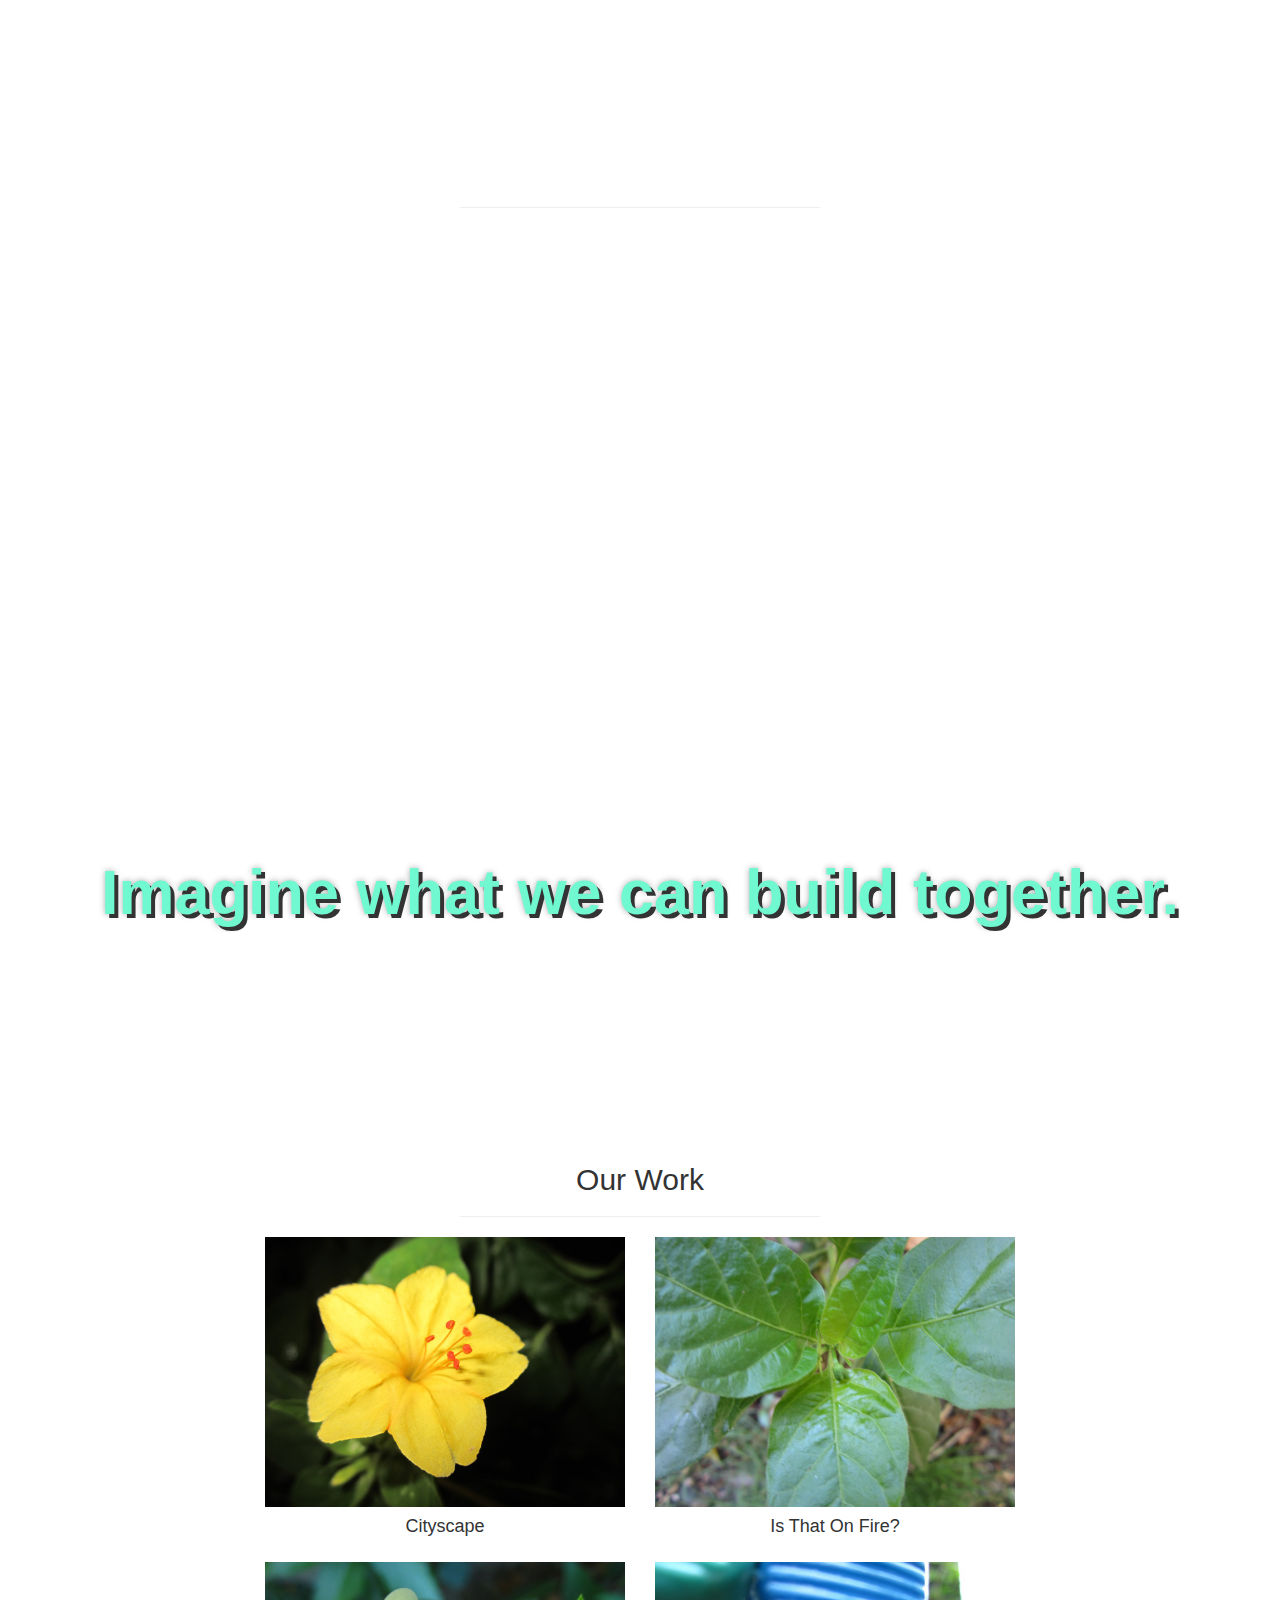
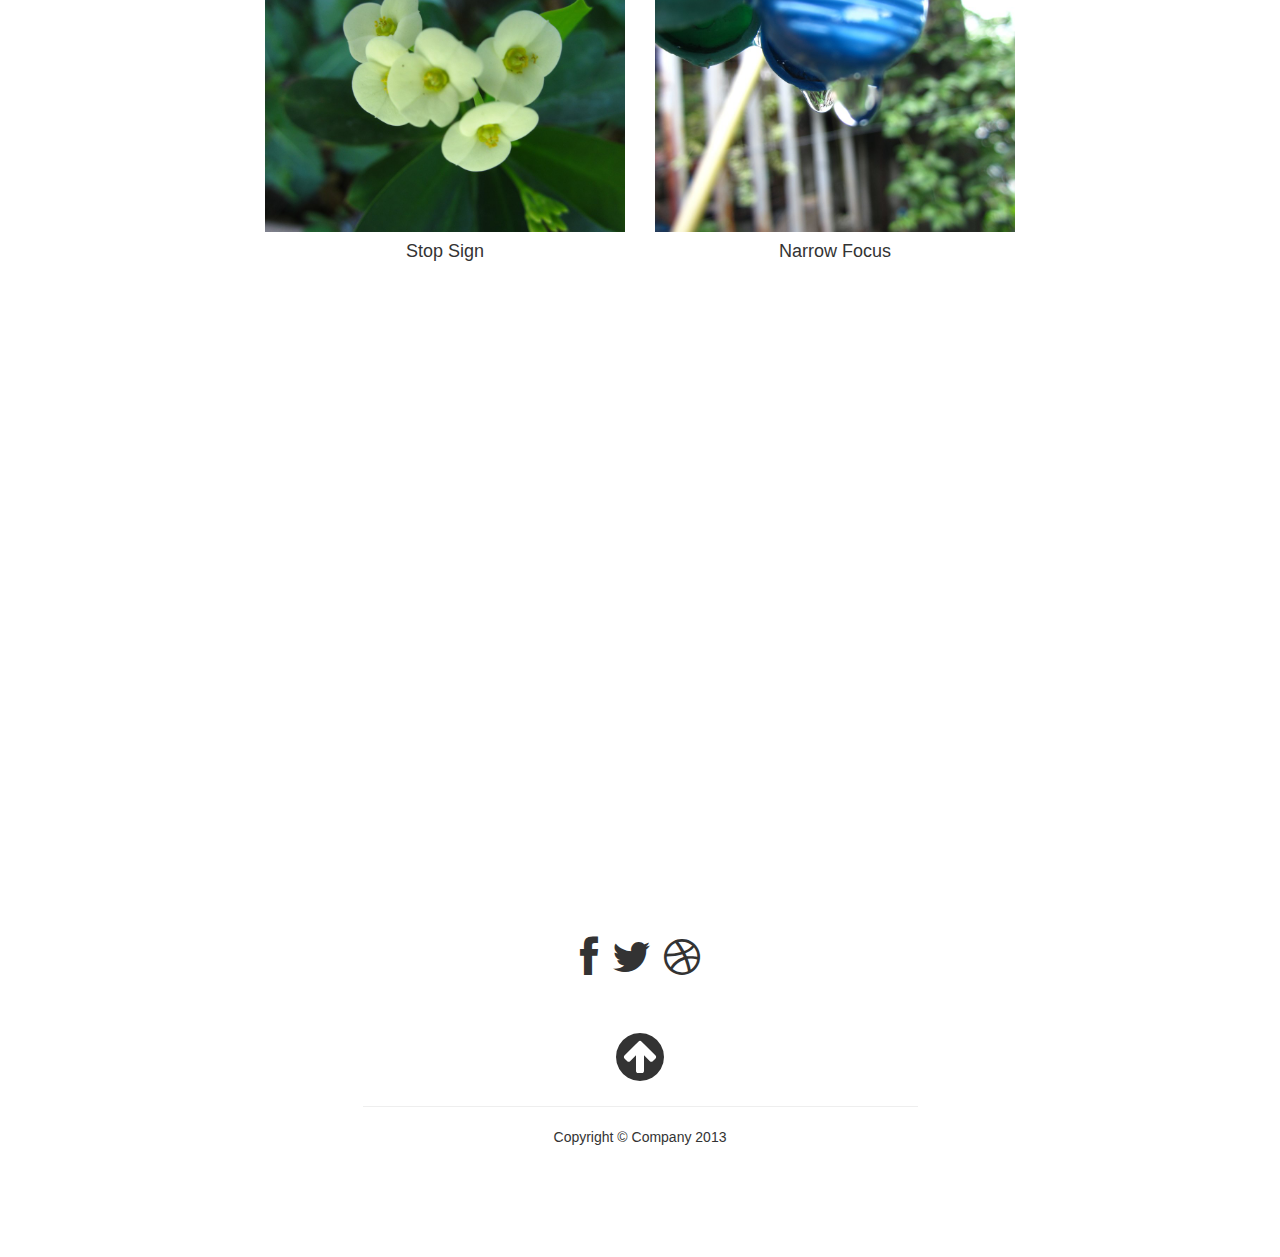
==== commit 9aa06269: "uncomment callout" ====
--- a/index.html
+++ b/index.html
@@ -82,14 +82,14 @@
           <div class="col-md-2 col-md-offset-2 text-center">
             <div class="service-item">
               <i class="service-icon icon-rocket"></i>
-              <h4>Spacecraft Repair</h4>
+              <h4>Web Design</h4>
               <p>Did your navigation system shut down in the middle of that asteroid field? We can repair any dings and scrapes to your spacecraft!</p>
             </div>
           </div>
           <div class="col-md-2 text-center">
             <div class="service-item">
               <i class="service-icon icon-magnet"></i>
-              <h4>Problem Solving</h4>
+              <h4>Mobile Web Application</h4>
               <p>Need to know how magnets work? Our problem solving solutions team can help you identify problems and conduct exploratory research.</p>
             </div>
           </div>
@@ -112,11 +112,11 @@
     </div>
     <!-- /Services -->
     <!-- Callout -->
-    <!-- <div class="callout">
+     <div class="callout">
       <div class="vert-text">
-        <h1>A Dramatic Text Area</h1>
-      </div>
-    </div>-->
+        <h1>Imagine what we can build together.</h1>
+      </div>
+    </div>
     <!-- /Callout -->
     <!-- Portfolio -->
     <div id="portfolio" class="portfolio">
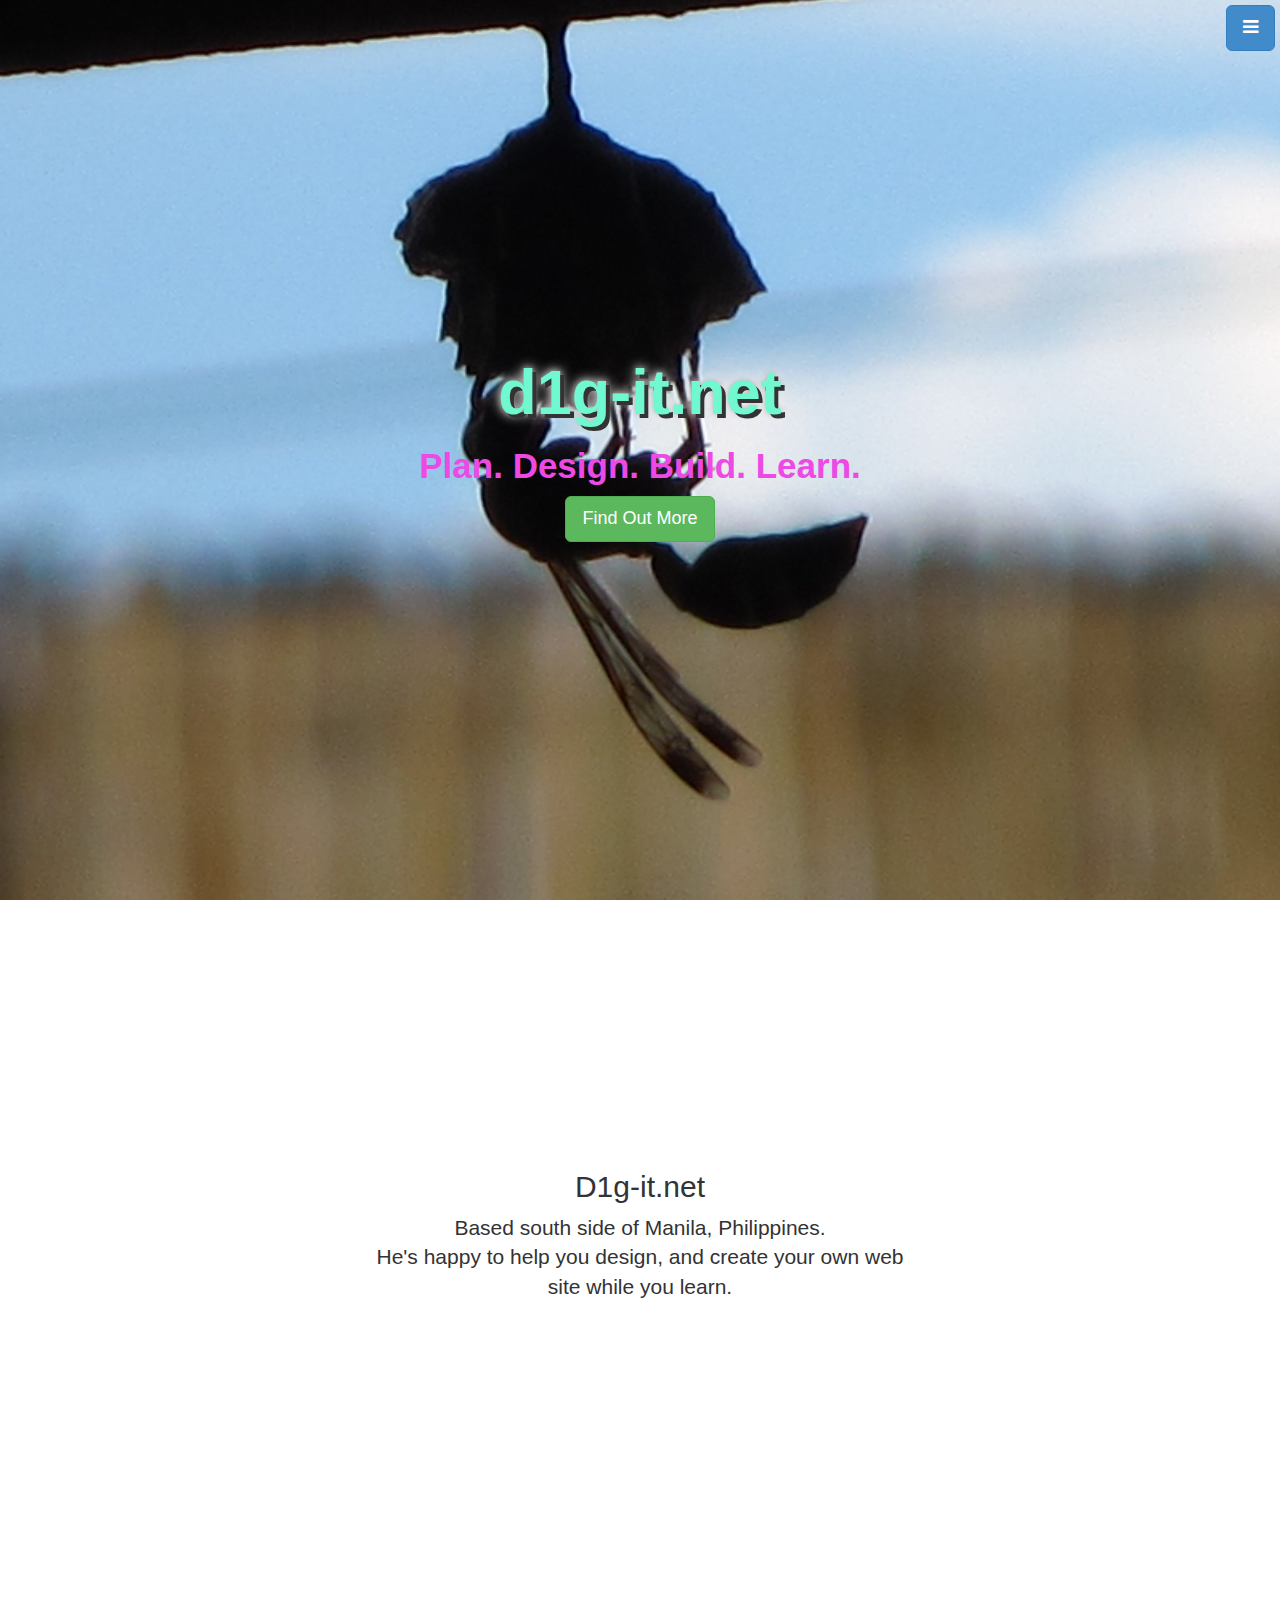
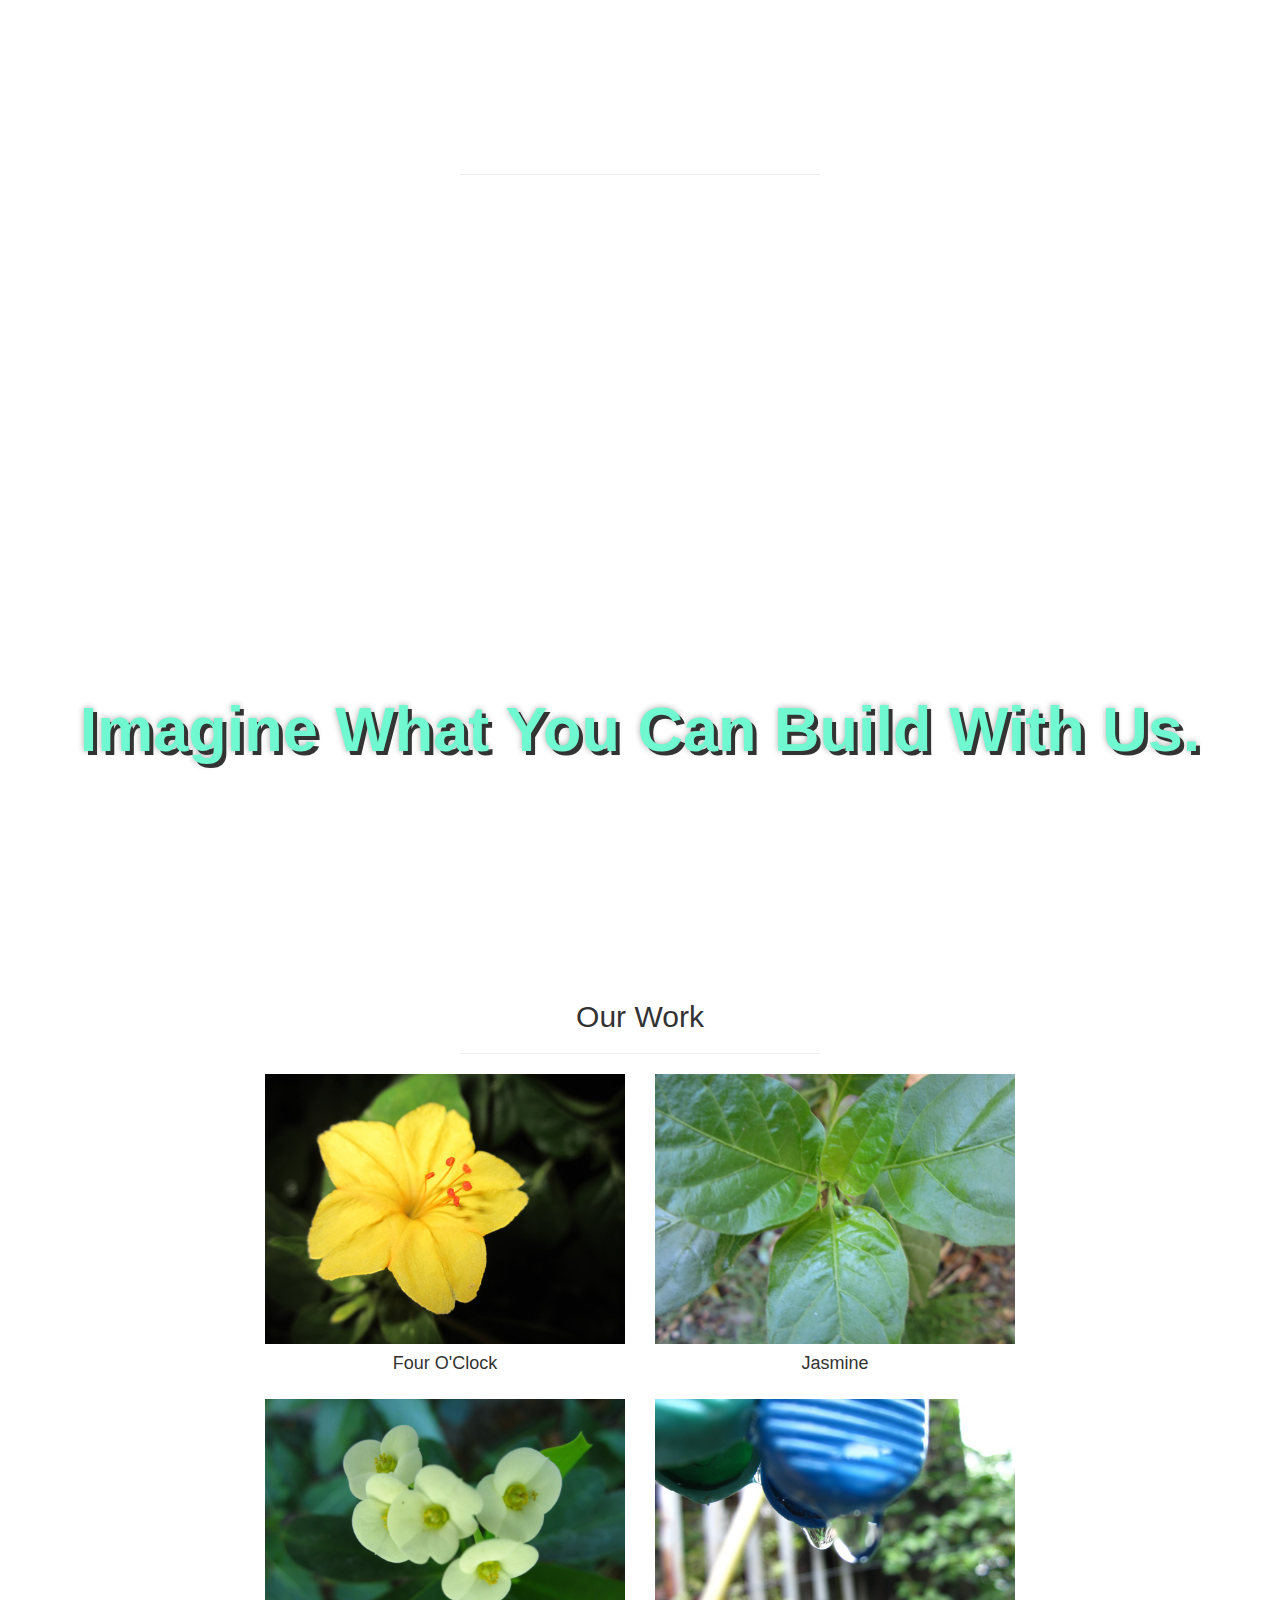
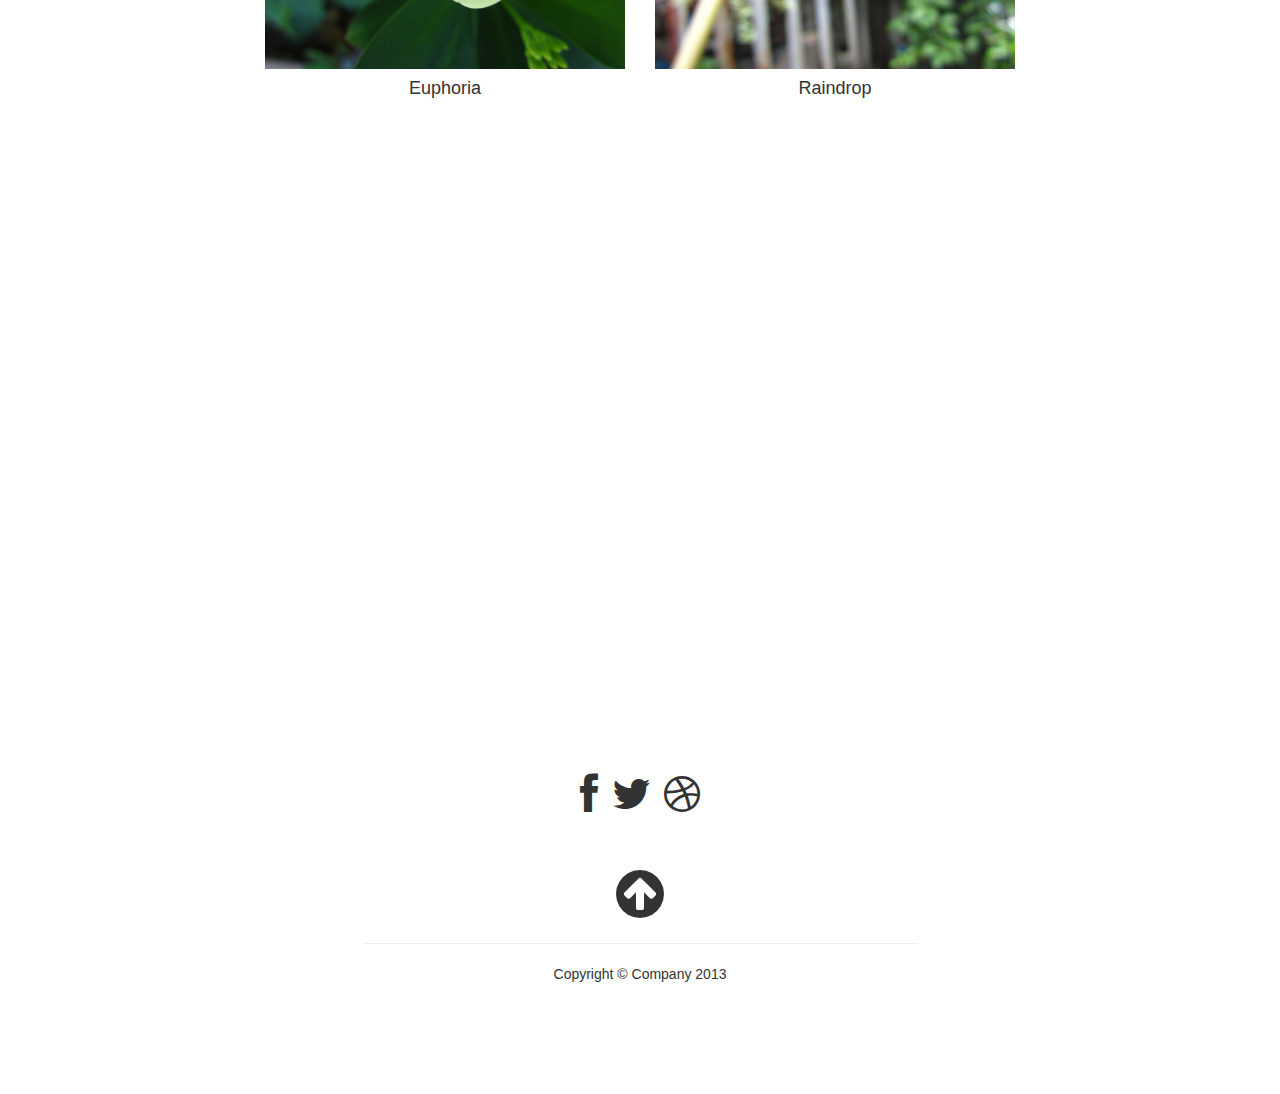
==== commit 042949f2: "modified services" ====
--- a/index.html
+++ b/index.html
@@ -61,7 +61,7 @@
       <div class="container">
         <div class="row">
           <div class="col-md-6 col-md-offset-3 text-center">
-            <h2>Bong Anceno is a self taught front-end developer.</h2>
+            <h2>D1g-it.net</h2>
             <p class="lead">Based south side of Manila, Philippines.
               <br>He's happy to help you design, and create your own web site while you learn.</p>
           </div>
@@ -83,28 +83,28 @@
             <div class="service-item">
               <i class="service-icon icon-rocket"></i>
               <h4>Web Design</h4>
-              <p>Did your navigation system shut down in the middle of that asteroid field? We can repair any dings and scrapes to your spacecraft!</p>
+              <p><!--Did your navigation system shut down in the middle of that asteroid field? We can repair any dings and scrapes to your spacecraft!--></p>
             </div>
           </div>
           <div class="col-md-2 text-center">
             <div class="service-item">
               <i class="service-icon icon-magnet"></i>
               <h4>Mobile Web Application</h4>
-              <p>Need to know how magnets work? Our problem solving solutions team can help you identify problems and conduct exploratory research.</p>
+              <p><!--Need to know how magnets work? Our problem solving solutions team can help you identify problems and conduct exploratory research.--></p>
             </div>
           </div>
           <div class="col-md-2 text-center">
             <div class="service-item">
               <i class="service-icon icon-shield"></i>
-              <h4>Blacksmithing</h4>
-              <p>Planning a time travel trip to the middle ages? Preserve the space time continuum by blending in with period accurate armor and weapons.</p>
+              <h4>Search Engine Optimization</h4>
+              <p><!--Planning a time travel trip to the middle ages? Preserve the space time continuum by blending in with period accurate armor and weapons.--></p>
             </div>
           </div>
           <div class="col-md-2 text-center">
             <div class="service-item">
               <i class="service-icon icon-pencil"></i>
-              <h4>Pencil Sharpening</h4>
-              <p>We've been voted the best pencil sharpening service for 10 consecutive years. If you have a pencil that feels dull, we'll get it sharp!</p>
+              <h4>Internet Marketing</h4>
+              <p><!--We've been voted the best pencil sharpening service for 10 consecutive years. If you have a pencil that feels dull, we'll get it sharp!--></p>
             </div>
           </div>
         </div>
@@ -114,7 +114,7 @@
     <!-- Callout -->
      <div class="callout">
       <div class="vert-text">
-        <h1>Imagine what we can build together.</h1>
+        <h1>Imagine What You Can Build With Us.</h1>
       </div>
     </div>
     <!-- /Callout -->
@@ -133,7 +133,7 @@
               <a href="#">
                 <img class="img-portfolio img-responsive" src="img/portfolio-1.jpg">
               </a>
-              <h4>Cityscape</h4>
+              <h4>Four O'Clock</h4>
             </div>
           </div>
           <div class="col-md-4 text-center">
@@ -141,7 +141,7 @@
               <a href="#">
                 <img class="img-portfolio img-responsive" src="img/portfolio-2.jpg">
               </a>
-              <h4>Is That On Fire?</h4>
+              <h4>Jasmine</h4>
             </div>
           </div>
         </div>
@@ -151,7 +151,7 @@
               <a href="#">
                 <img class="img-portfolio img-responsive" src="img/portfolio-3.jpg">
               </a>
-              <h4>Stop Sign</h4>
+              <h4>Euphoria</h4>
             </div>
           </div>
           <div class="col-md-4 text-center">
@@ -159,7 +159,7 @@
               <a href="#">
                 <img class="img-portfolio img-responsive" src="img/portfolio-4.jpg">
               </a>
-              <h4>Narrow Focus</h4>
+              <h4>Raindrop</h4>
             </div>
           </div>
         </div>
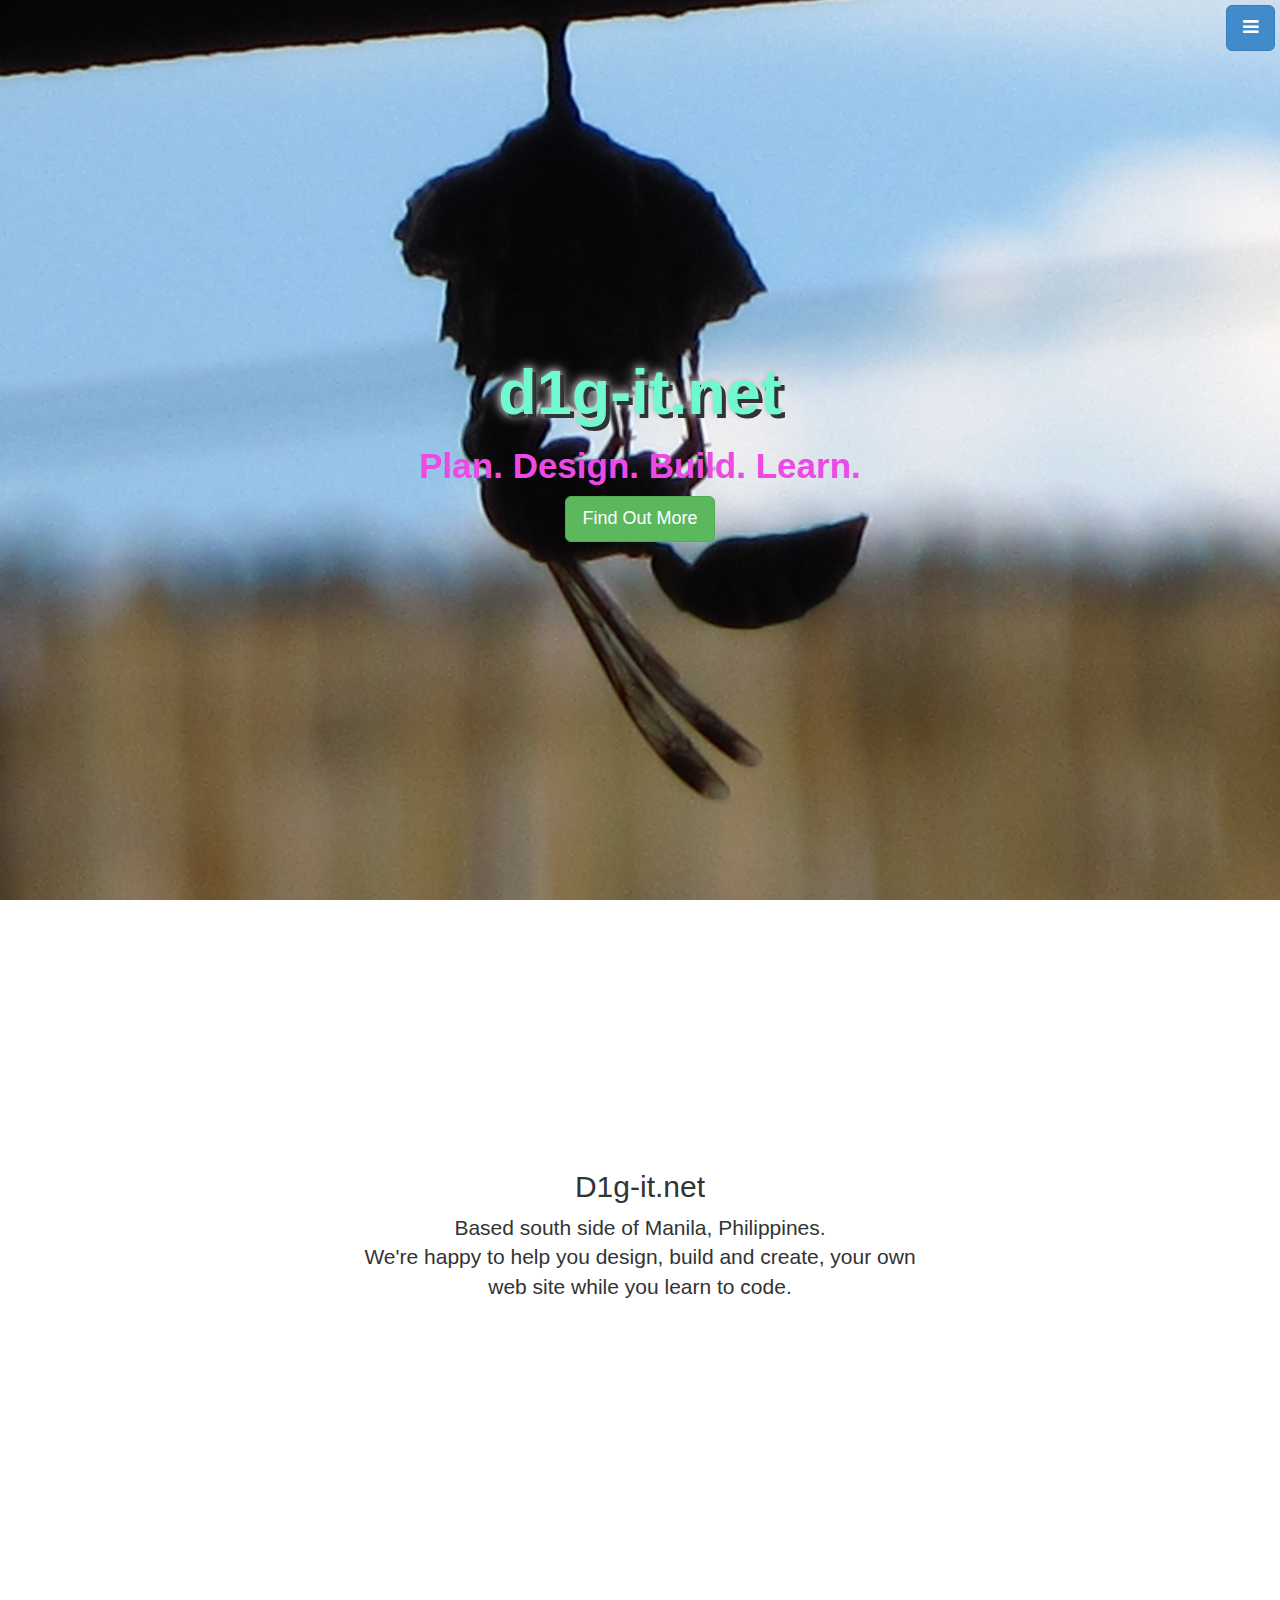
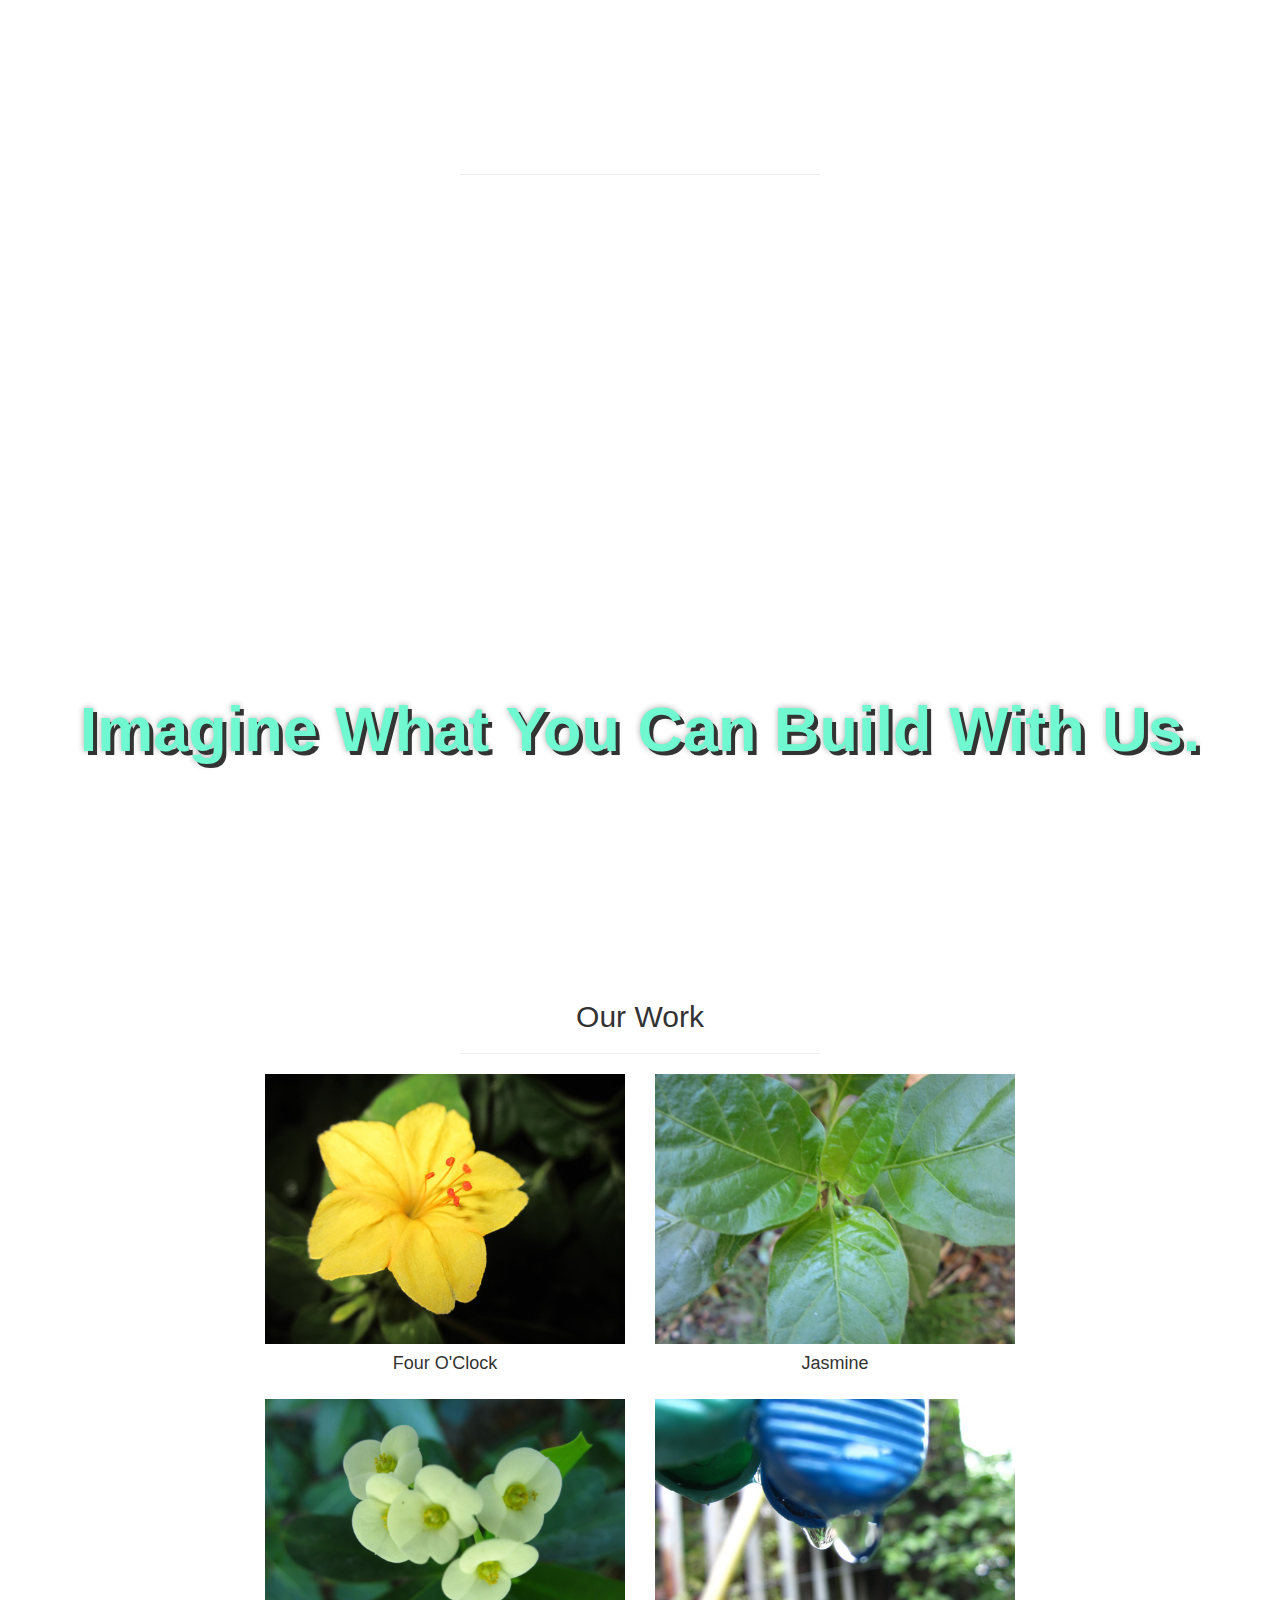
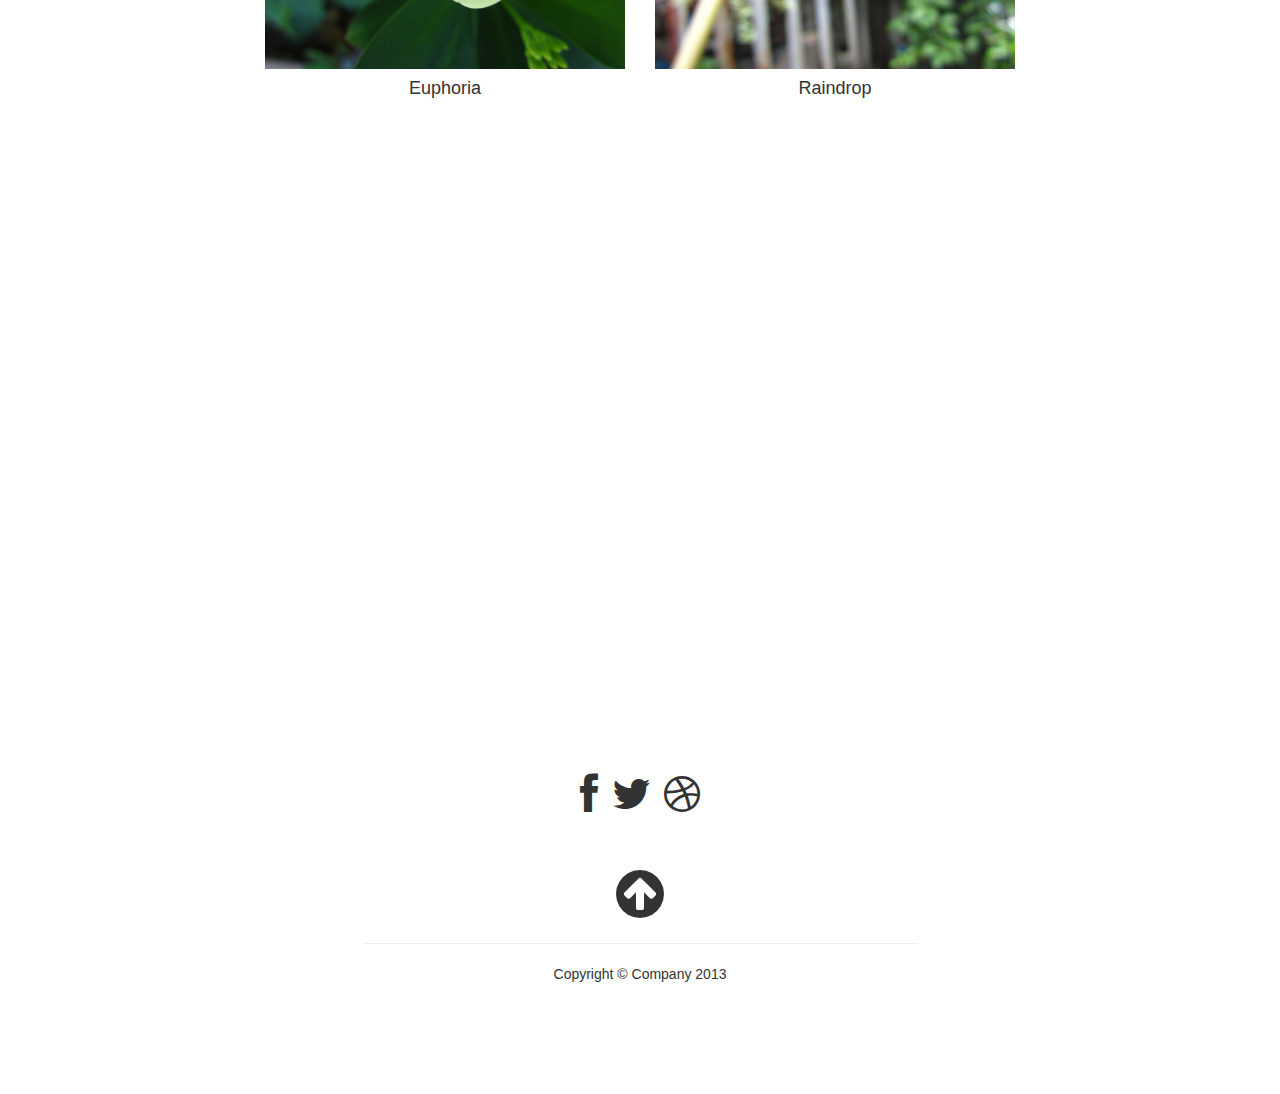
==== commit bfcbeacc: "modify callout" ====
--- a/index.html
+++ b/index.html
@@ -63,7 +63,7 @@
           <div class="col-md-6 col-md-offset-3 text-center">
             <h2>D1g-it.net</h2>
             <p class="lead">Based south side of Manila, Philippines.
-              <br>He's happy to help you design, and create your own web site while you learn.</p>
+              <br>We're happy to help you design, build and create,  your own web site while you learn to code.</p>
           </div>
         </div>
       </div>
